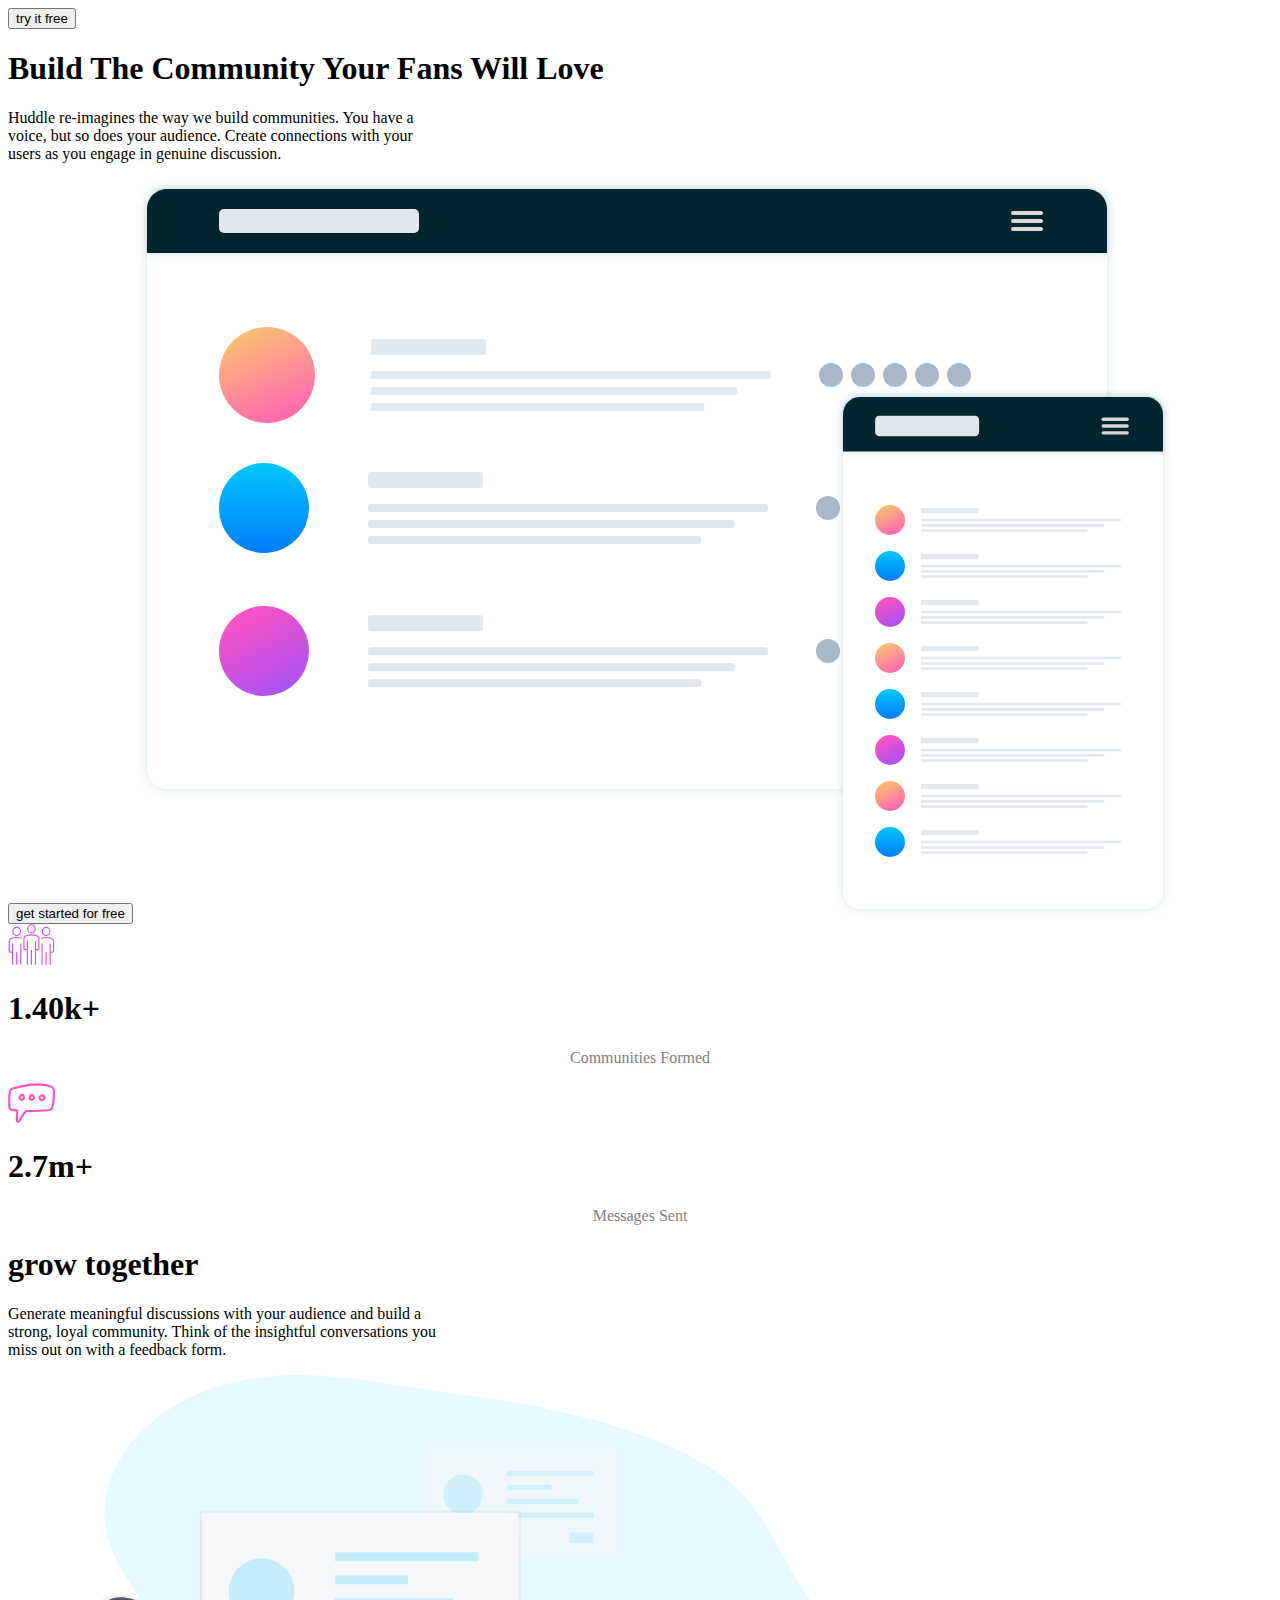
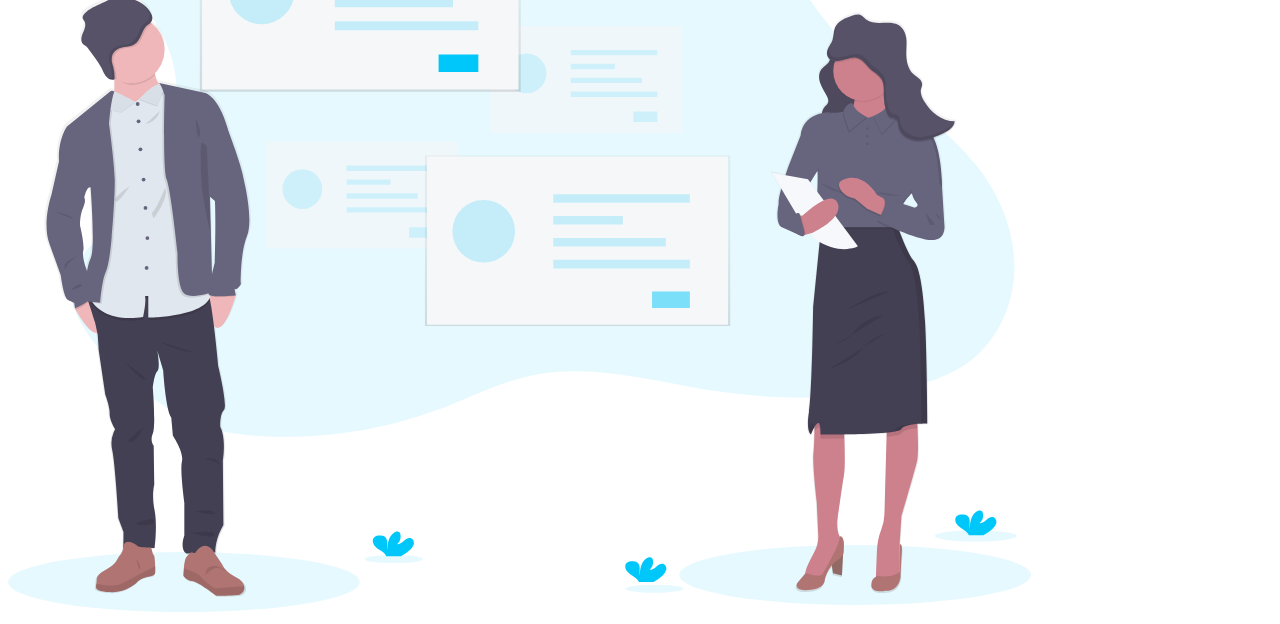
==== index.html @ f322a909 "change" ====
<!DOCTYPE html>
<html lang="en">
<head>
    <meta charset="UTF-8">
    <meta name="viewport" content="width=device-width, initial-scale=1.0">
    <link rel="stylesheet" href="./style1.css">
    <title>Document</title>
 
</head>
<body>
  <!-- -----------------header---------------->
   
    <div class="header">
        <div class="logo">   </div> 
        <button   class="button" > try it free</button>  
    </div>
<!---------------------section big ---------------------------->
<div id="divbig">
 <!---------------------section big (sections)---------------------------->
 <!---------------------section 1 ---------------------------->

 <div class="section1"> <h1>Build The Community Your Fans Will Love</h1>
    <p>  Huddle re-imagines the way we build communities. You have a<br> voice, but so does your
         audience. Create connections with your <br> users as you engage in genuine discussion.</p>
        
        <button class="button-p"> get started for free</button>
        <img src="images/photo2.svg" class="image1"> 
        </div>

<!------------------------section-2--------------------------------->
<div class="section2">
    <div class="section2-a"> <img src="images/icon-communities.svg"><br>
         
        <h1> 1.40k+</h1>
        <p style="color: gray; text-align: center;"> Communities Formed</p>
    </div>
    

    <div class="section2-b"> <img src="images/icon-messagesssssssss.svg">
        <br> 
        <h1> 2.7m+</h1>
        <p style="color: gray; text-align: center;"> Messages Sent</p>
    </div>
    

</div>

<!------------------------section-3--------------------------------->
<div id="section3"> </div>
 
<!------------------------section-4--------------------------------->
<div class="section4"> 
     <div class="sec4-text"> 
    <h1> grow together</h1>
    <p> Generate meaningful discussions with your audience and build a  <br>
    strong, loyal community. Think of the insightful conversations you <br>
    miss out on with a feedback form.   </p></div>
    <img src="images/illustration-grow-together.svg"   class="sec4-img"> 




 </div>
 
<!------------------------section-5---------------------------------->













</div></body>
</html>
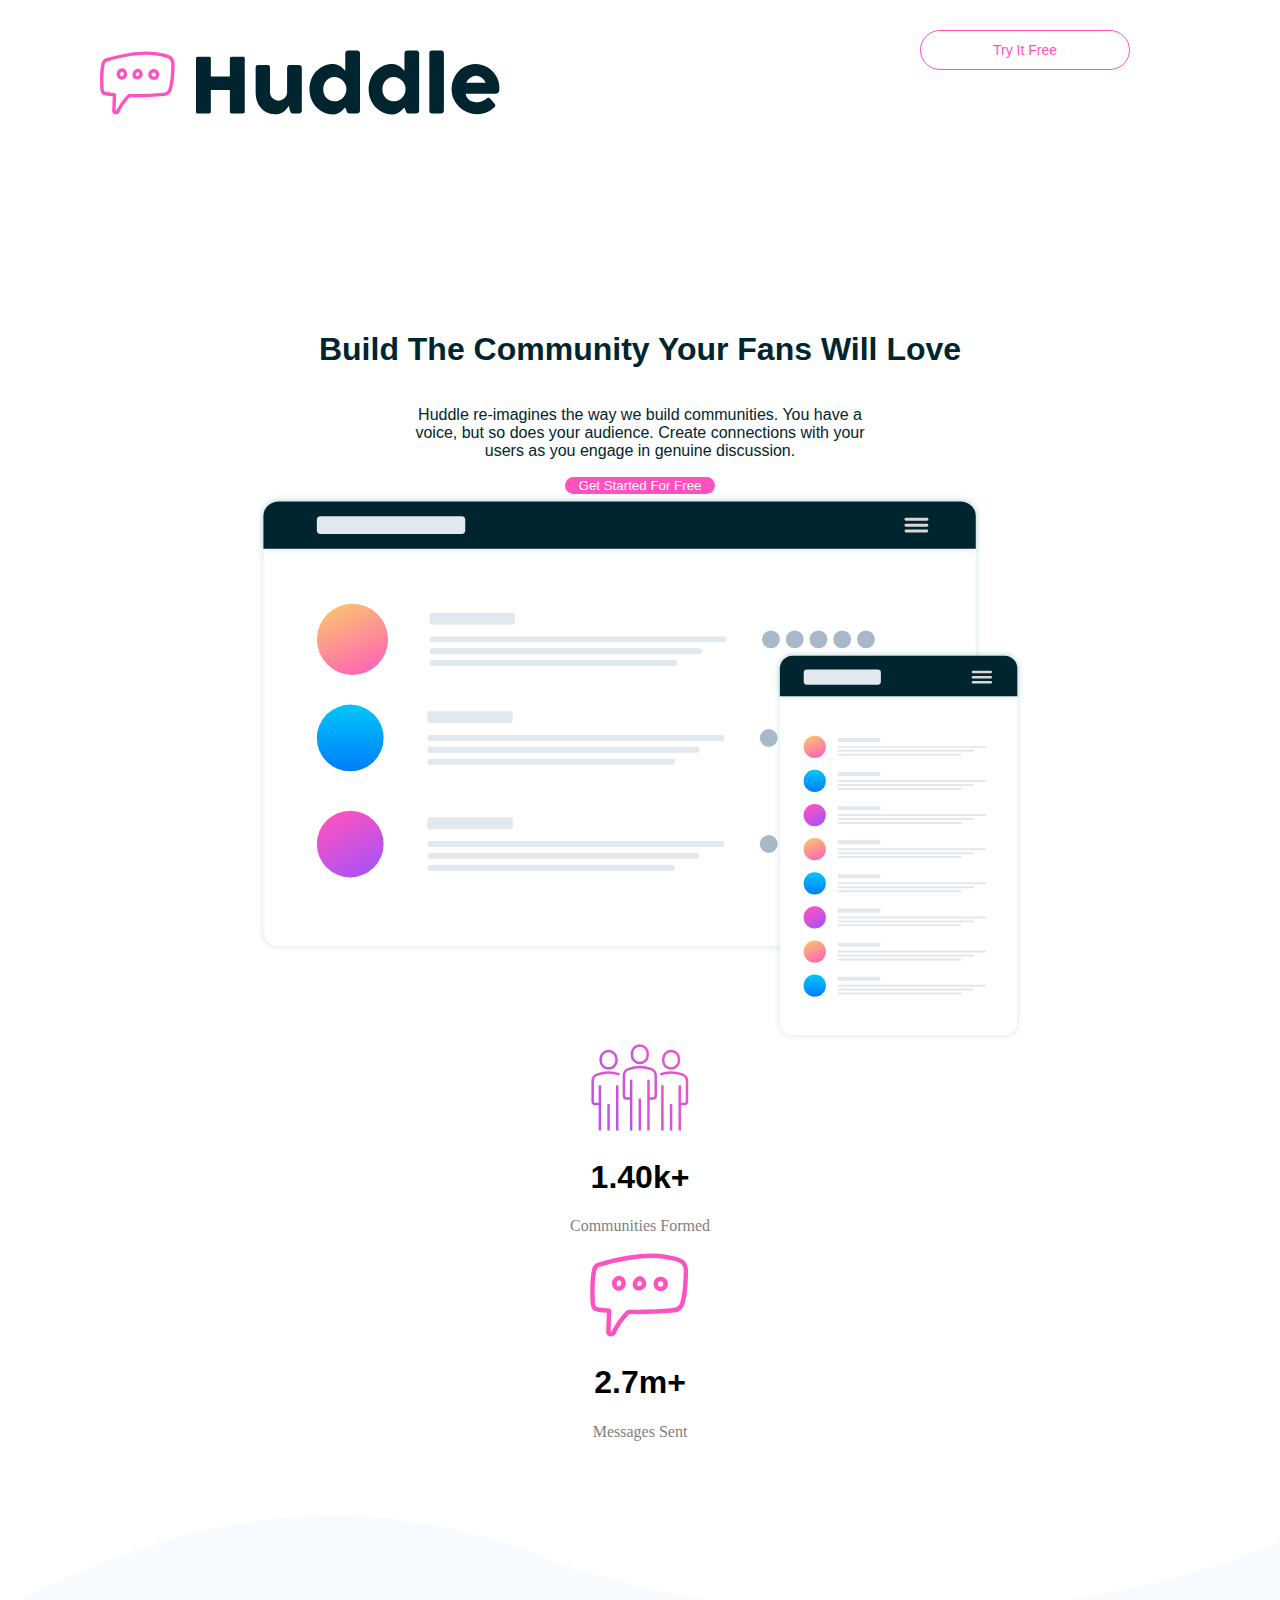
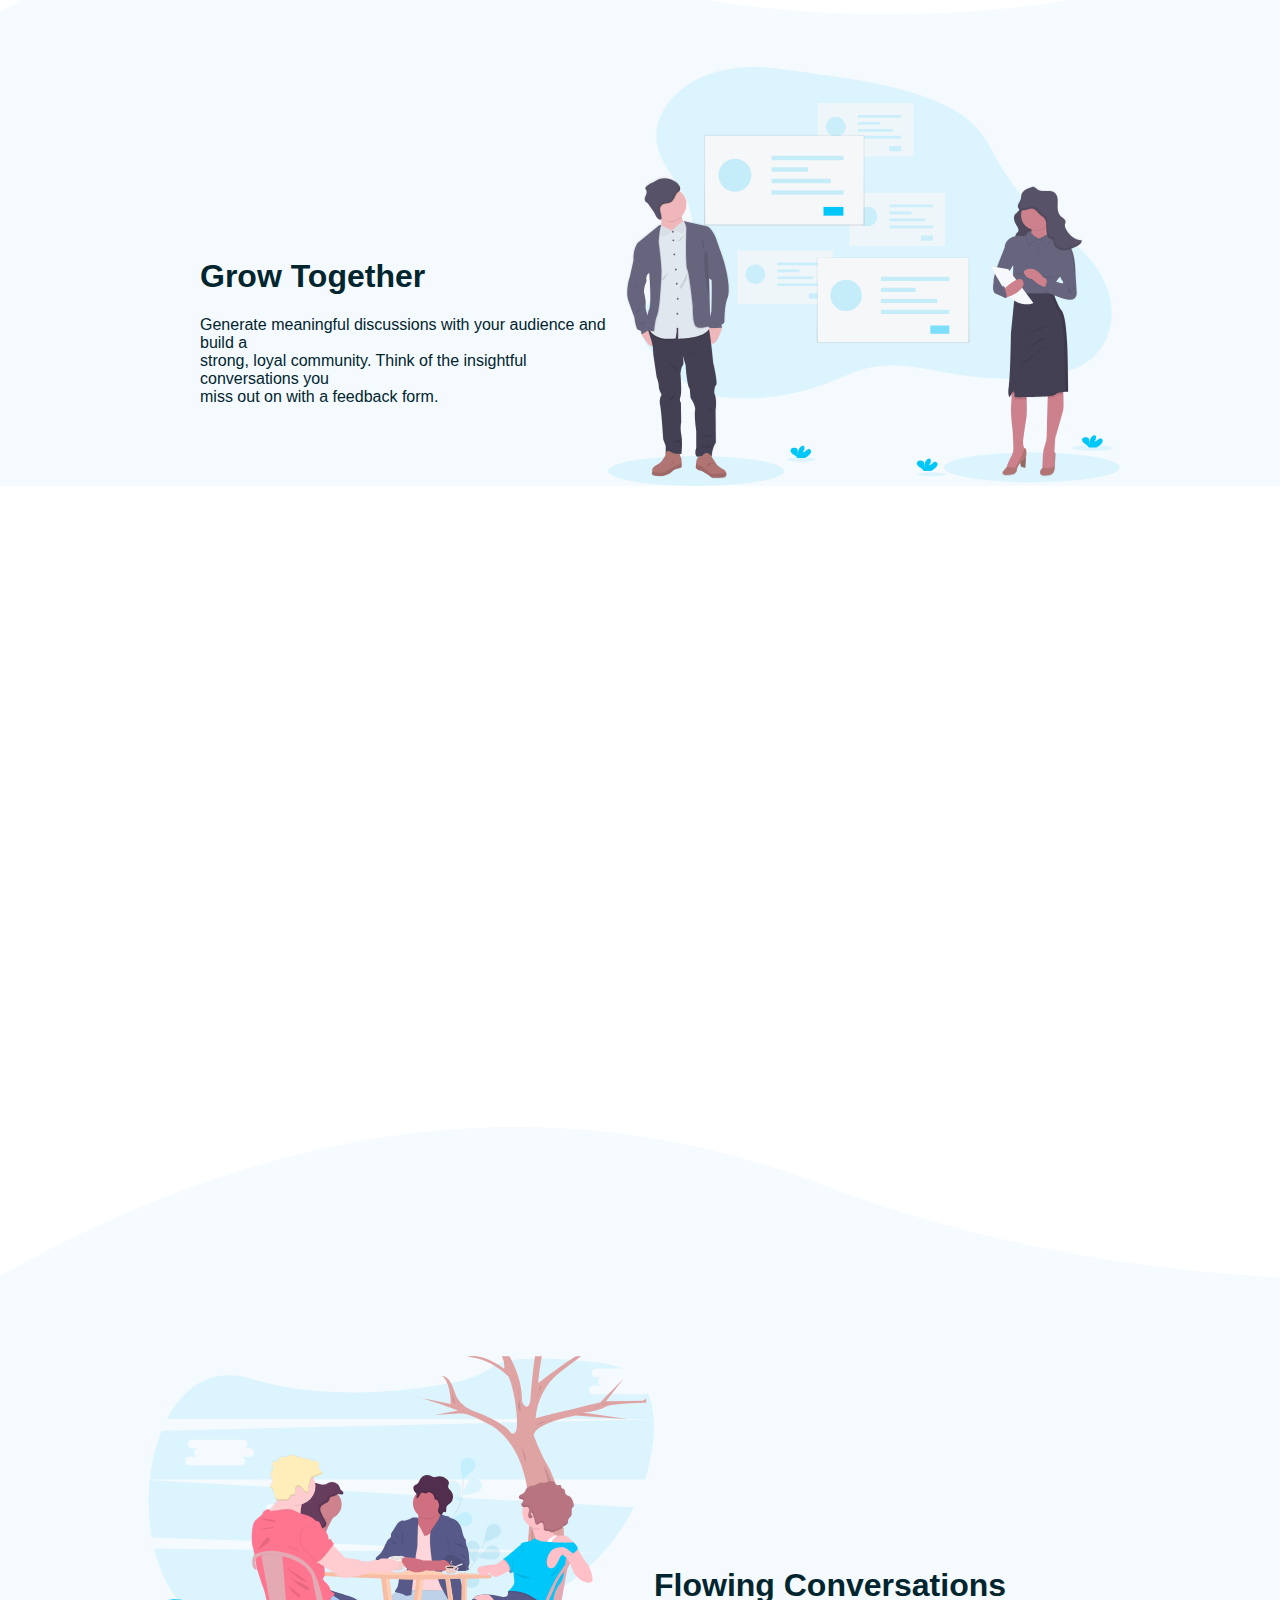
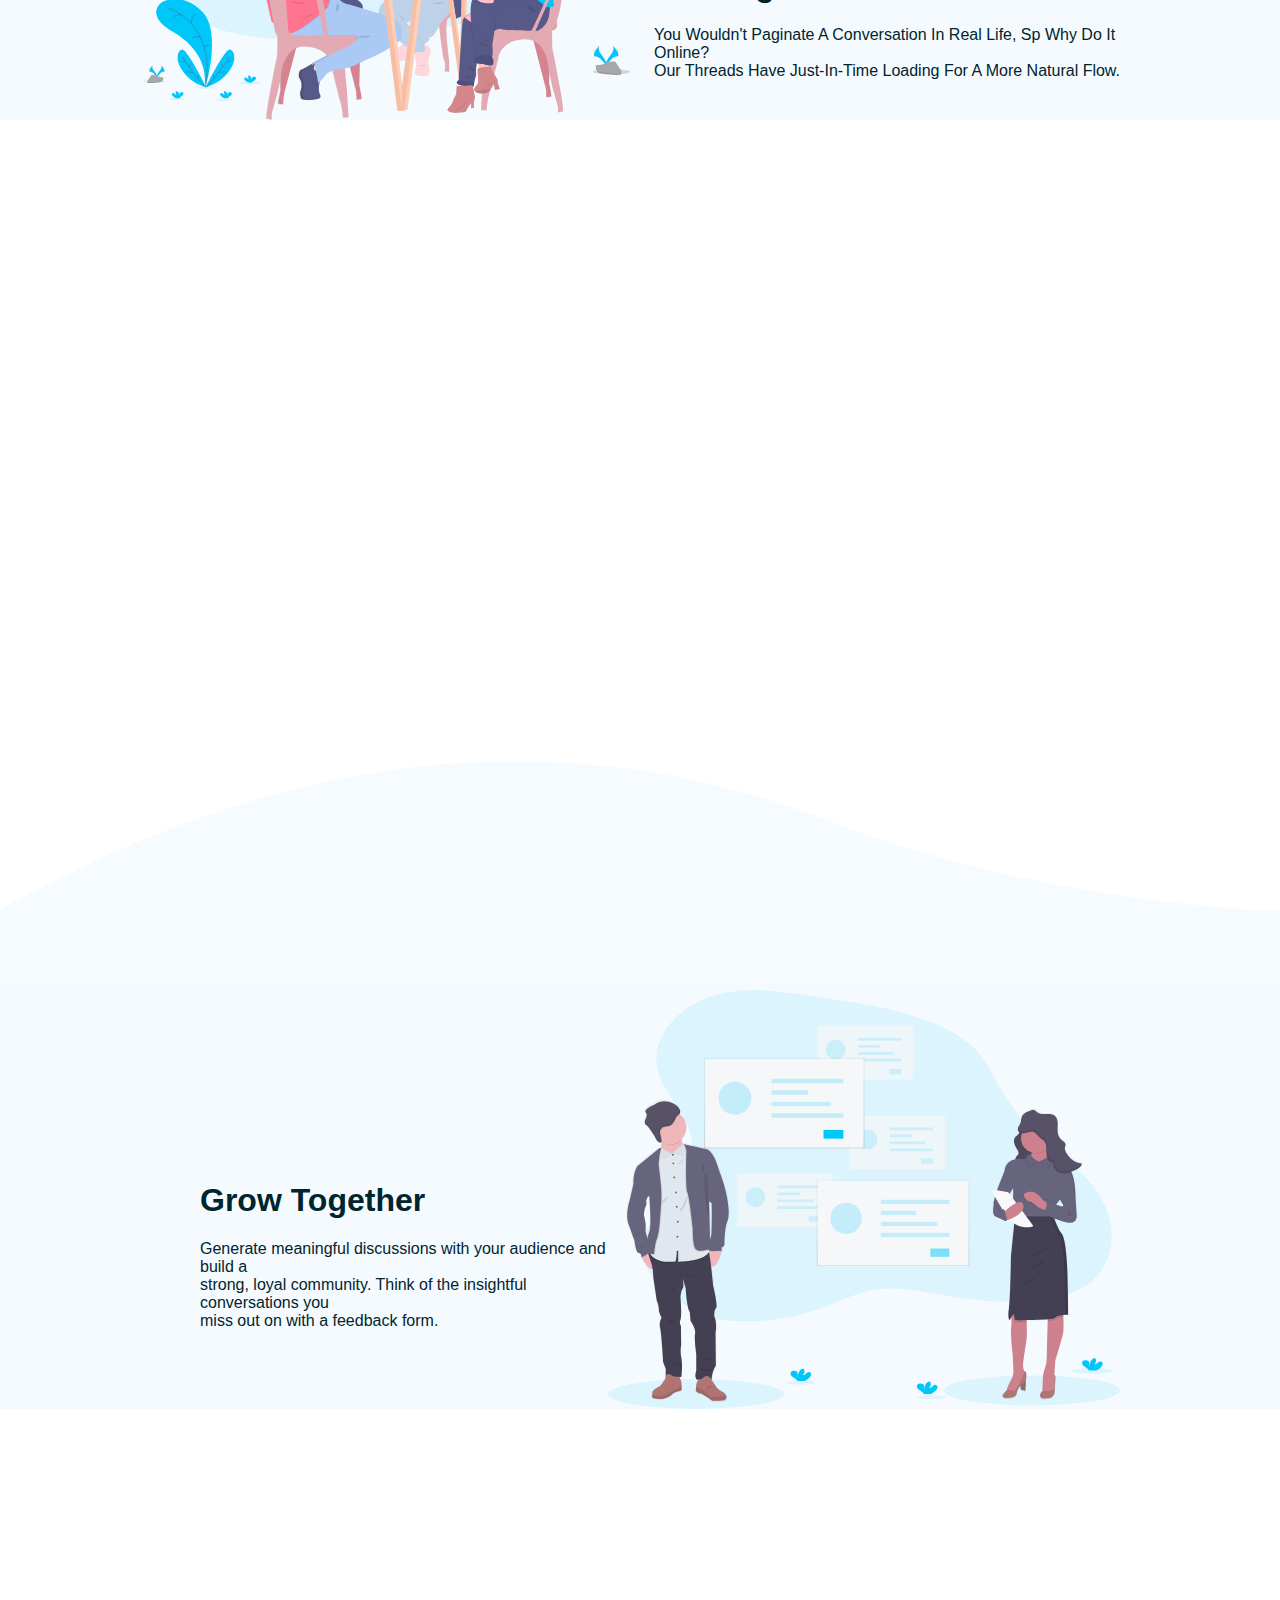
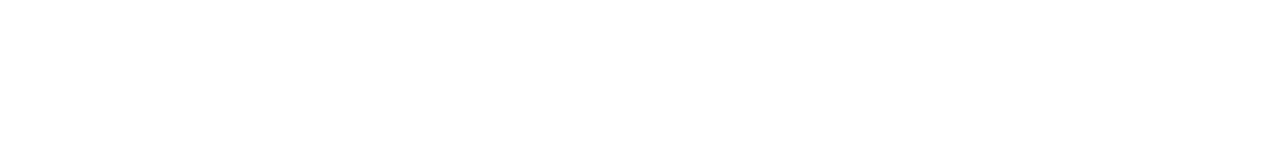
==== commit 7400fdc1: "new file" ====
--- a/index.html
+++ b/index.html
@@ -61,16 +61,52 @@
 
 
  </div>
+ <div id="section-button">  </div>
  
 <!------------------------section-5---------------------------------->
+
+<div id="section5">  </div>
+
+
+<!------------------------section-6-------------------------------->
+<div class="section6">
+    <img src="images/imgpeople.svg"  class="sec6-img"> 
+
+        <div class="sec6-text">
+            <h1>flowing conversations</h1>
+            <p> You wouldn't paginate a conversation in real life, sp why
+                 do it online? <br>
+            Our threads have just-in-time loading for a more natural flow.
+        
+            </p>
+
+        </div>
+ 
+
+</div>
+<div id="section-button">  </div>
+<!------------------------section-5---------------------------------->
+
+<div id="section5">  </div>
+
+<!-------------------section-7--------------------------------------->
+
+
+<div class="section7"> 
+    <div class="sec7-text"> 
+   <h1> grow together</h1>
+   <p> Generate meaningful discussions with your audience and build a  <br>
+   strong, loyal community. Think of the insightful conversations you <br>
+   miss out on with a feedback form.   </p></div>
+   <img src="images/illustration-grow-together.svg"   class="sec7-img"> 
 
 
 
 
+</div>
 
 
-
-
+<div id="section-button">  </div>
 
 
 
--- a/style1.css
+++ b/style1.css
@@ -0,0 +1,358 @@
+body {
+    margin: 0;
+    box-sizing: border-box;
+}
+
+.header {
+    width: 100%;
+    height: 200px;
+    display: flex;
+    justify-content: space-between;
+}
+
+.logo {
+    background-image: url(logo.gpg.svg);
+    background-size: contain;
+    background-repeat: no-repeat;
+    width: 400px;
+    height: 200px;
+    margin-top: 50px;
+    margin-left: 100px;
+}
+
+h1 {
+    font-weight: 800;
+    font-style: normal;
+    font-family: Arial, Helvetica, sans-serif;
+}
+
+.button {
+    width: 210px;
+     border-radius: 40px;
+    border: 1px solid;
+    color: hsl(322, 100%, 66%);
+    height:40px;
+     background-color: white;
+    border-color: hsl(322, 100%, 66%);
+    text-align: center;
+    text-transform: capitalize;
+    font-size: 14px;
+    margin-top: 30px;
+    margin-right: 150px;
+}
+
+/*******************************************/
+#divbig {
+    display: flex;
+    flex-direction: column;
+}
+
+/******************************************/
+.section1 {
+    background-color: white;
+    text-align: center;
+    margin-top: 110px;
+    align-items: center;
+    display: flex;
+    flex-direction: column;
+    justify-content: center;
+}
+
+.section1 h1 {
+    text-transform: capitalize;
+    text-align: center;
+    align-items: center;
+    color: hsl(192, 100%, 9%);
+    font-family: Arial, Helvetica, sans-serif;
+}
+
+.section1 p {
+    text-align: center;
+    align-items: center;
+    font-family: Verdana, Geneva, Tahoma, sans-serif;
+    padding: 1px;
+    color: hsl(192, 100%, 9%);
+    margin-top: 15px;  
+}
+
+.button-p {
+    background-color: hsl(322, 100%, 66%);
+    text-align: center;
+    text-transform: capitalize;
+    color: white;
+    width: 150px;
+    border-radius: 80px;
+    border: none;
+}
+
+.button-p:active,
+.button-p:focus {
+    transform: scale(1.2); 
+}
+
+.image1 {
+    width: 60%;
+}
+
+/*******************************************************/
+
+.section2 {
+    flex-direction: column;
+    text-align: center;
+    align-items: center;
+    background-color: white;
+}
+
+.section2 p br {
+    display: inline;
+    text-align: center;
+    color: gray;
+    margin-left: 400px;
+}
+
+.section2 img {
+    width: 100px;
+    padding: 2px;
+} 
+
+/*************************************************************/
+
+#section3 {
+    background-image: url(images/bg-section-top-desktop-1.svg);
+    background-repeat: no-repeat;
+    background-size: cover;
+    height: 200px;
+    width: 100%;
+}
+/*****************************************************************/
+.section4 {
+    display: flex;
+    background-color: hsl(207, 100%, 98%);
+    justify-content: space-between;
+    padding: 0 20px;  
+    margin: auto;
+    color: hsl(192, 100%, 9%);
+    font-family: Arial, Helvetica, sans-serif;
+    width: 100%;
+}
+
+.sec4-text {
+    margin-top: 180px;
+    flex: 1;
+    
+    padding-left: 180px;  
+}
+
+.sec4-text h1 {
+    text-transform: capitalize;
+    color: hsl(192, 100%, 9%);
+   
+}
+
+.sec4-img {
+    max-width: 40%;
+    margin-top: 10px;
+    height: auto;  
+    flex: 1;
+    padding-right: 180px;  
+}
+/************************************************************/
+.section6{   display: flex;
+    background-color: hsl(207, 100%, 98%);
+ 
+    justify-content: space-between;
+ 
+     color: hsl(192, 100%, 9%);
+    font-family: Arial, Helvetica, sans-serif;
+    width: 100%;
+    padding: 0 2px; 
+    margin:   0 0;
+  
+}
+
+.sec6-img{
+
+    max-width: 40%;
+    margin-top: 10px;
+    height: auto;  
+    flex: 1;
+    padding-left: 140px;  
+
+}
+.sec6-text h1{ text-transform: capitalize;
+    color: hsl(192, 100%, 9%);
+
+
+}
+.sec6-text{
+    text-transform: capitalize;
+    color: hsl(192, 100%, 9%);
+    margin-top:200px ;
+    margin-right: 140px;
+ 
+}
+
+/*********************************************************/
+#section5{   
+    
+   
+     display: flex;
+     background-image: url(images/bg-section-top-desktop-1.svg);
+     background-repeat: no-repeat;
+    background-size: cover;
+    height: 310px;
+    width: 100%;
+     
+    margin-top: 200px;
+  }
+/*************************************************************/
+
+.section7 {
+    display: flex;
+    background-color: hsl(207, 100%, 98%);
+    justify-content: space-between;
+    padding: 0 20px;  
+    margin: auto;
+    color: hsl(192, 100%, 9%);
+    font-family: Arial, Helvetica, sans-serif;
+    width: 100%;
+ }
+
+.sec7-text {
+    margin-top: 180px;
+    flex: 1;
+    
+    padding-left: 180px;  
+}
+
+.sec7-text h1 {
+    text-transform: capitalize;
+    color: hsl(192, 100%, 9%);
+   
+}
+
+.sec7-img {
+    max-width: 40%;
+    margin-top: 10px;
+    height: auto;  
+    flex: 1;
+    padding-right: 180px;  
+}
+
+
+#section-button{ 
+    background-image: url(images/bottom-mobile-1.svg);
+     background-repeat: no-repeat;
+    background-size: cover;
+     
+    height: 350px;
+    width: 100%;
+    }
+
+
+
+
+
+/* Responsive Styles */
+@media (max-width: 450px) and (min-width: 375px) {
+    .header {
+        flex-direction: column;
+        align-items: center;
+    }
+
+    .logo {
+        width: 80%;
+        height: auto;  
+        margin-left: 0;
+        margin-top: 20px;
+    }
+
+    .button {
+        width: 80%; 
+        margin-right: 0;
+        margin-top: 20px;
+    }
+
+    .section1 {
+        margin-top: 50px; 
+    }
+
+    .section1 h1,
+    .section1 p {
+        font-size: 1.2rem; 
+        padding: 0 10px;  
+    }
+    /**************************************************/
+
+    .section2 p br {
+        margin-left: 0; 
+    }
+
+    .section2 img {
+        width: 50px; 
+    }
+
+    /********************************************/
+    .section4 {
+        flex-direction: column; /* تنظيم العناصر عموديًا */
+        align-items: center; /* محاذاة العناصر في المنتصف */
+        padding: 20px; /* إضافة padding للتباعد */
+    }
+
+    .sec4-tex  {
+        margin-top: 20px; /* تقليل المسافة العلوية */
+        padding-left: 0; /* إزالة padding الجانبي */
+        margin-right: 0; /* إزالة المسافة اليمنى */
+        text-align: center; /* محاذاة النص في المنتصف */
+    }
+
+    .sec4-img {
+        max-width: 80%; /* تقليل العرض لتناسب الشاشة */
+        padding: 0; /* إزالة padding الجانبي */
+        margin: 0 auto; /* توسيط الصورة */
+    }
+    /***************************************************/
+    #section5,.section3{
+        height: 200px; /* تقليل الارتفاع */
+        margin-top: 100px; /* تقليل المسافة العلوية */
+        display: flex;
+        justify-content: center; /* توسيط المحتوى */
+        align-items: center; /* توسيط المحتوى عموديًا */
+    }
+
+    .section6 {
+        flex-direction: column; /* تنظيم العناصر عموديًا */
+        padding: 0 10px; /* تقليل padding */
+        margin: 0; /* إزالة أي هوامش */
+    }
+
+    .sec6-img {
+        max-width: 80%; /* تقليل عرض الصورة */
+        padding-left: 0; /* إزالة padding الجانبي */
+        margin: 0 auto; /* توسيط الصورة */
+    }
+
+    .sec6-text {
+        text-align: center; /* توسيط النص */
+        margin-top: 10px; /* تقليل المسافة العلوية */
+        margin-right: 0; /* إزالة المسافة اليمنى */
+        font-size: 16px; /* تقليل حجم الخط */
+    }
+
+    .sec6-text h1 {
+        font-size: 20px; /* تقليل حجم العنوان */
+        margin: 0; /* إزالة الهوامش */
+    }
+
+    #section-button{ 
+        background-image: url(images/bottom-mobile-1.svg);
+         background-repeat: no-repeat;
+        background-size: cover;
+         
+        height: 120px;
+        width: 70%;
+        }
+
+        
+
+}
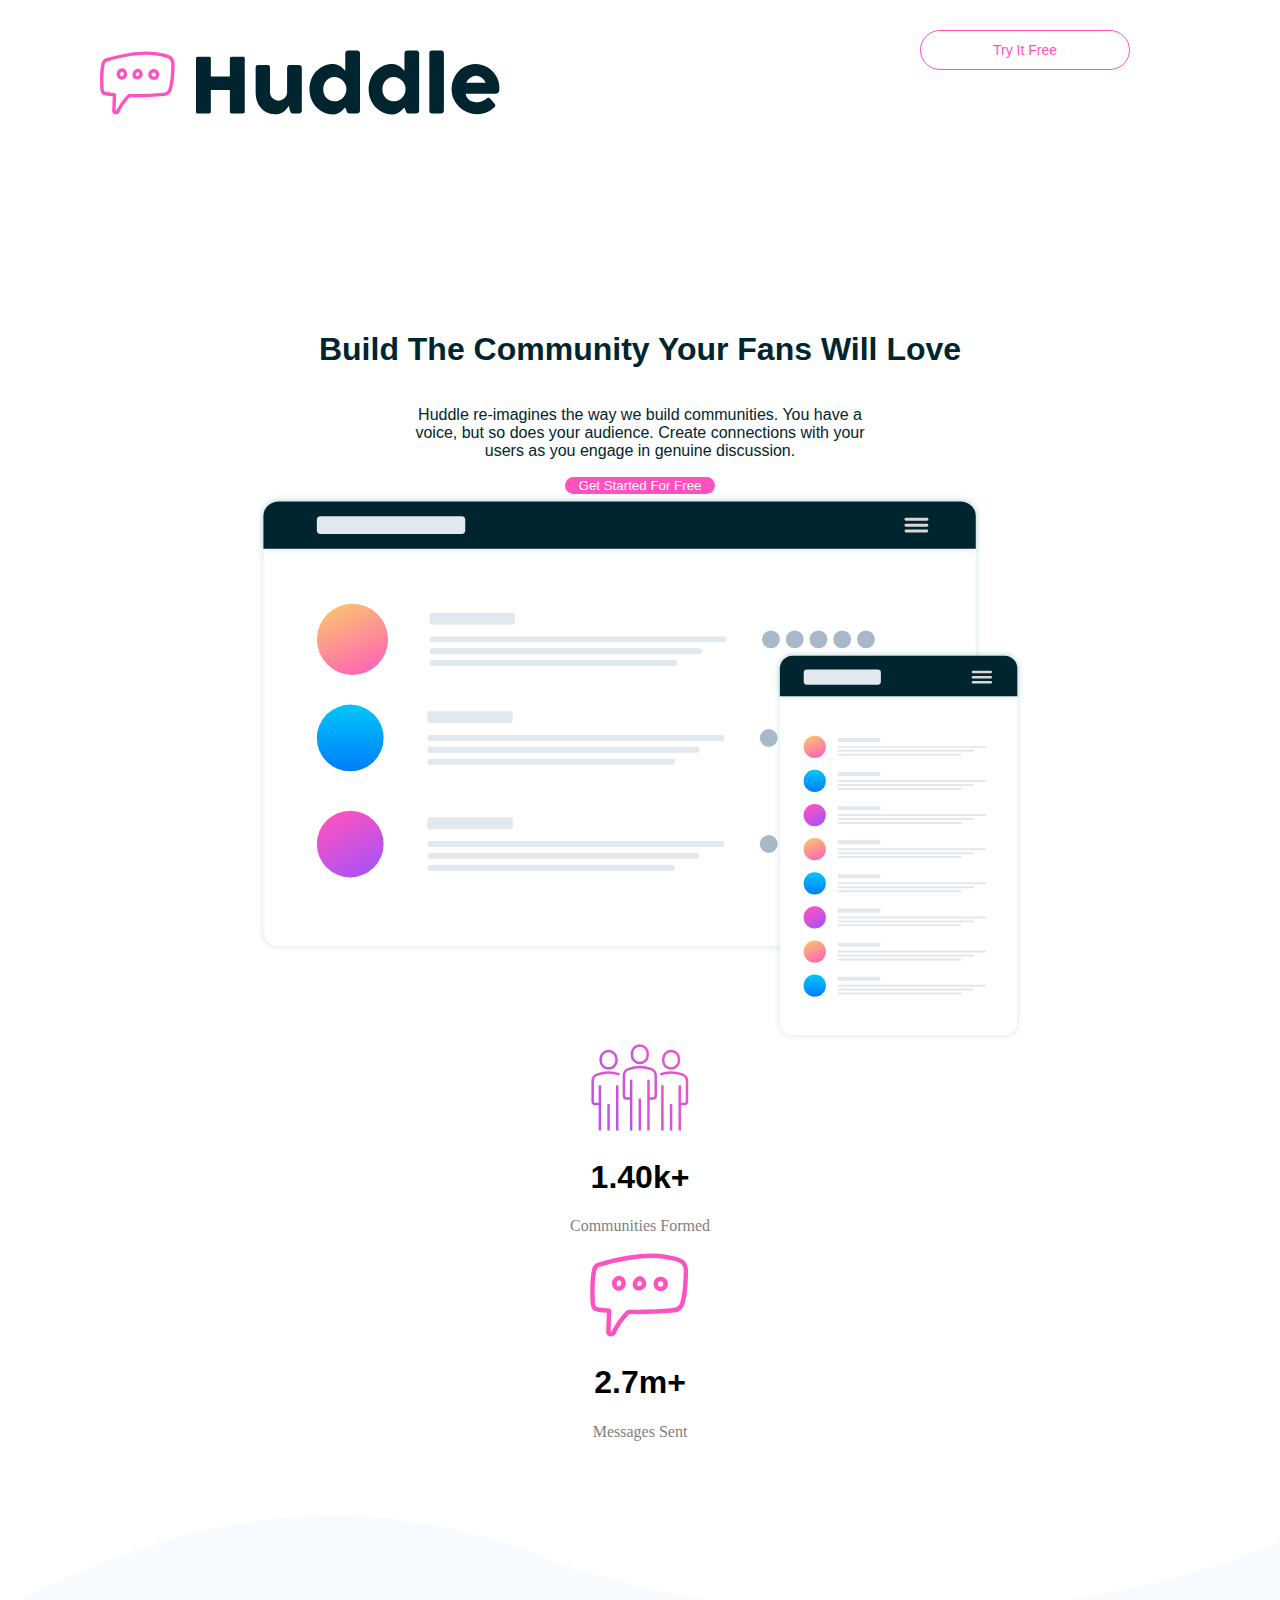
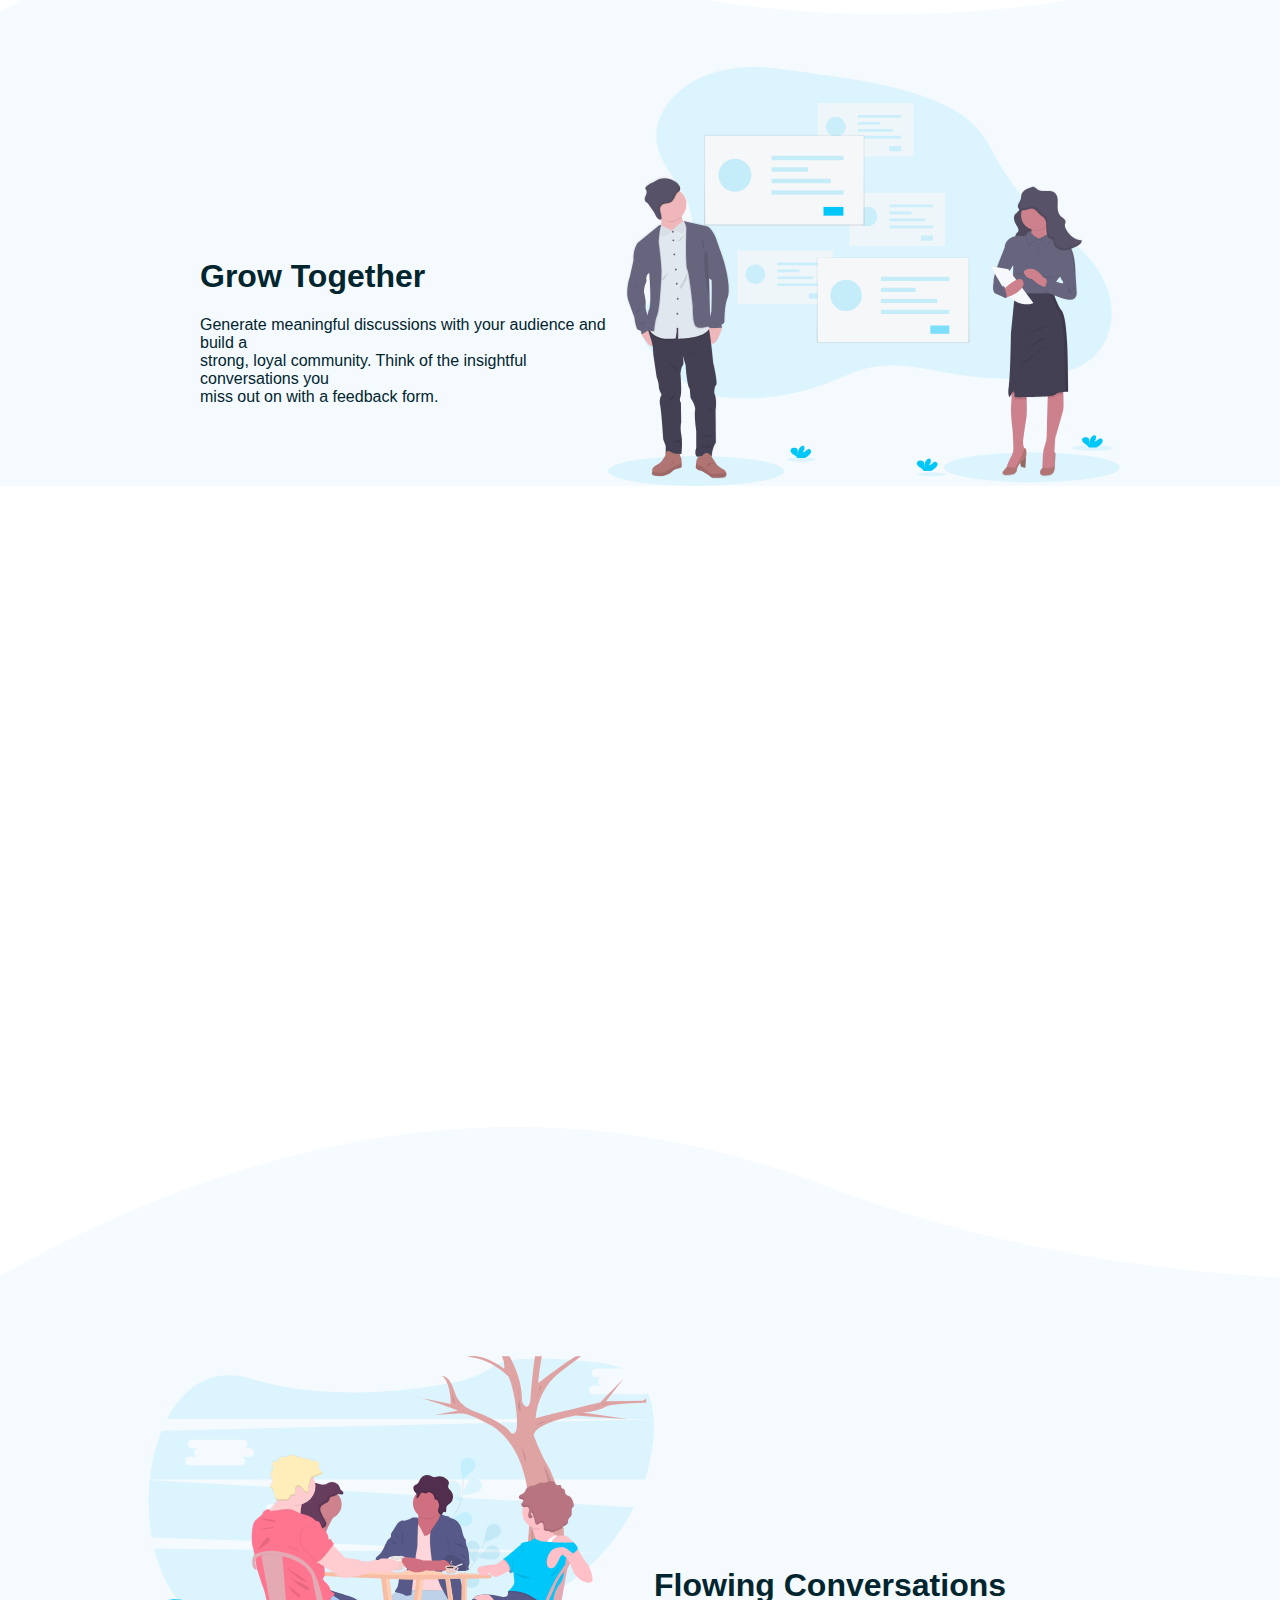
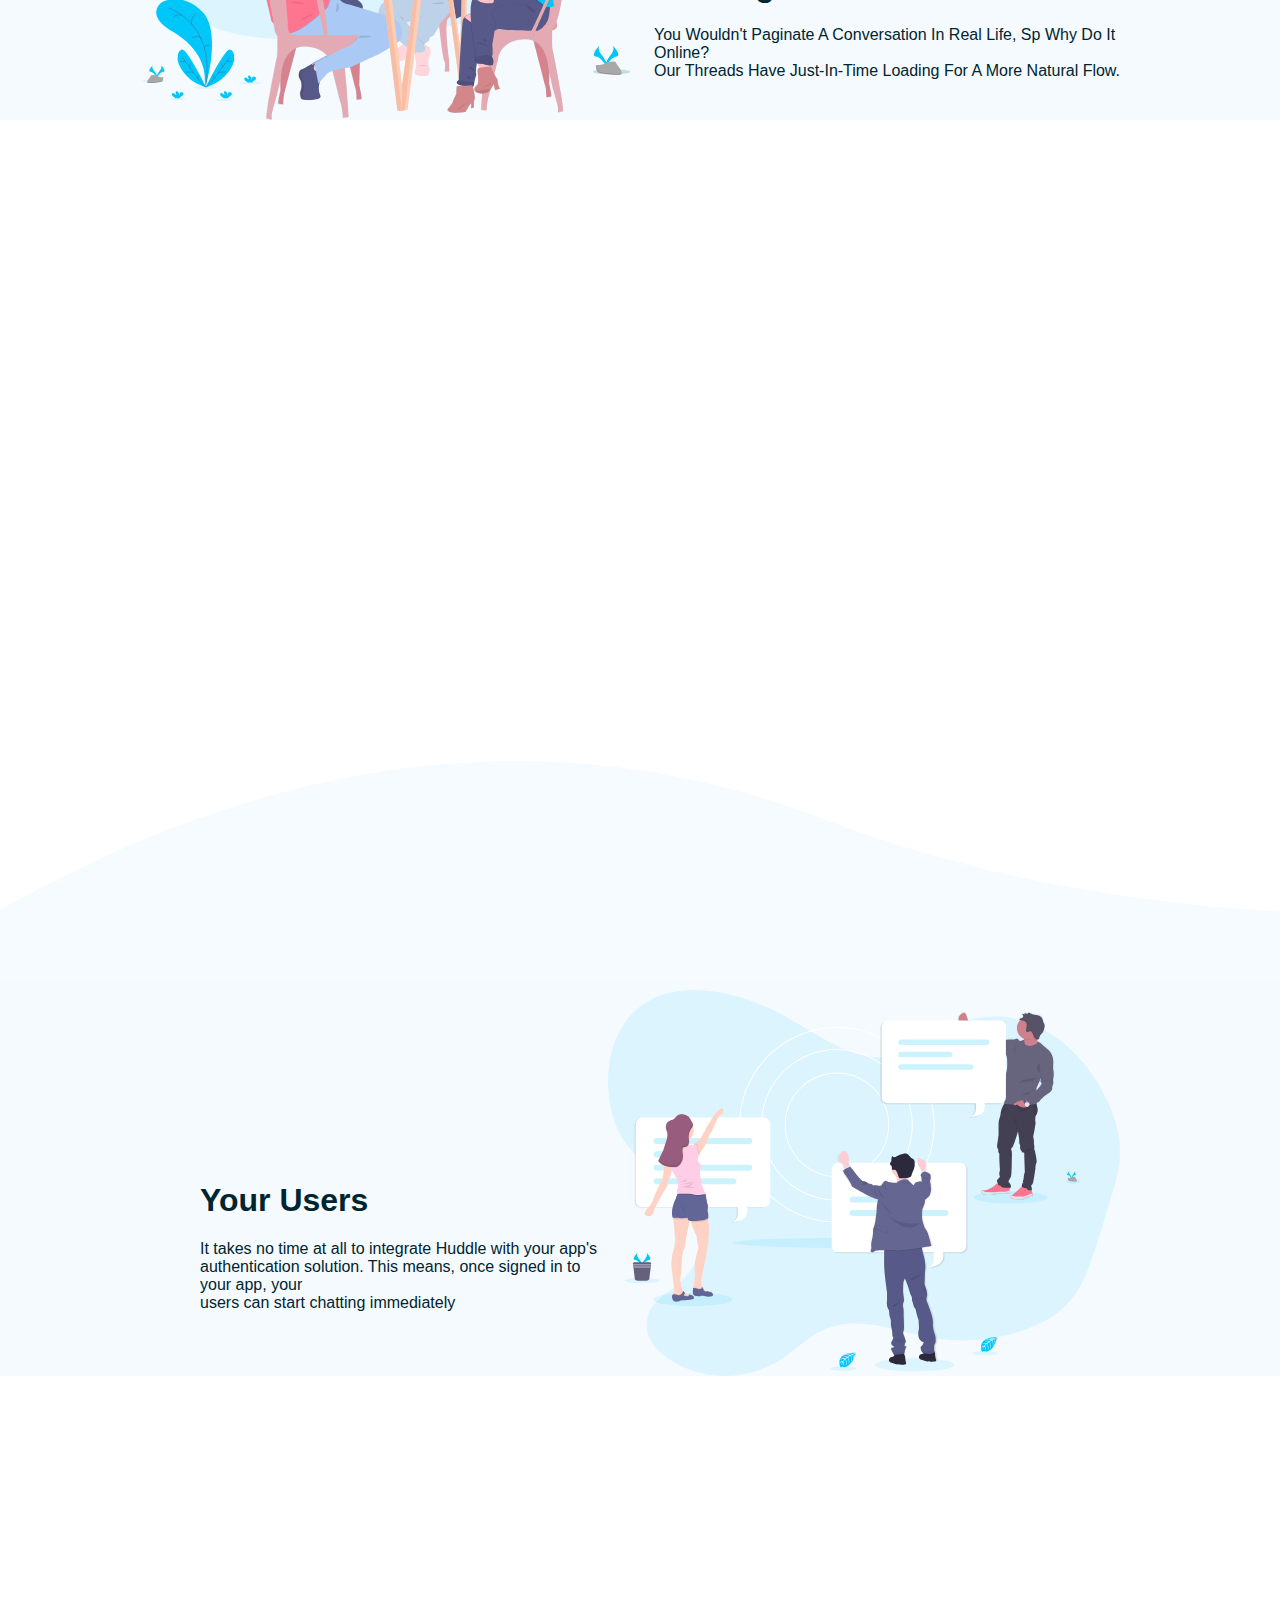
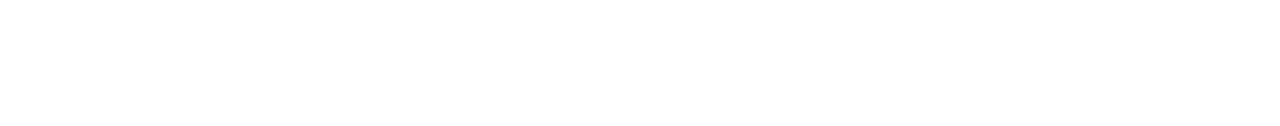
==== commit 7f4514fa: "g" ====
--- a/index.html
+++ b/index.html
@@ -94,11 +94,13 @@
 
 <div class="section7"> 
     <div class="sec7-text"> 
-   <h1> grow together</h1>
-   <p> Generate meaningful discussions with your audience and build a  <br>
-   strong, loyal community. Think of the insightful conversations you <br>
-   miss out on with a feedback form.   </p></div>
-   <img src="images/illustration-grow-together.svg"   class="sec7-img"> 
+   <h1>  your users</h1>
+   <p> It takes no time at all to integrate Huddle with
+    your app's <br>authentication solution. This means, once signed in to 
+    your app, your <br>users can start chatting immediately
+
+</p></div>
+<img src="images/imgother.svg"   class="sec7-img"> 
 
 
 
--- a/style1.css
+++ b/style1.css
@@ -261,9 +261,10 @@
     }
 
     .logo {
-        width: 80%;
-        height: auto;  
-        margin-left: 0;
+        width: 20%;
+        height: 150px;  
+        background-size: 20%;
+        margin-left: 14px;
         margin-top: 20px;
     }
 
@@ -303,7 +304,8 @@
         margin-top: 20px; /* تقليل المسافة العلوية */
         padding-left: 0; /* إزالة padding الجانبي */
         margin-right: 0; /* إزالة المسافة اليمنى */
-        text-align: center; /* محاذاة النص في المنتصف */
+         /* محاذاة النص في المنتصف */
+        margin-left: 150px;
     }
 
     .sec4-img {
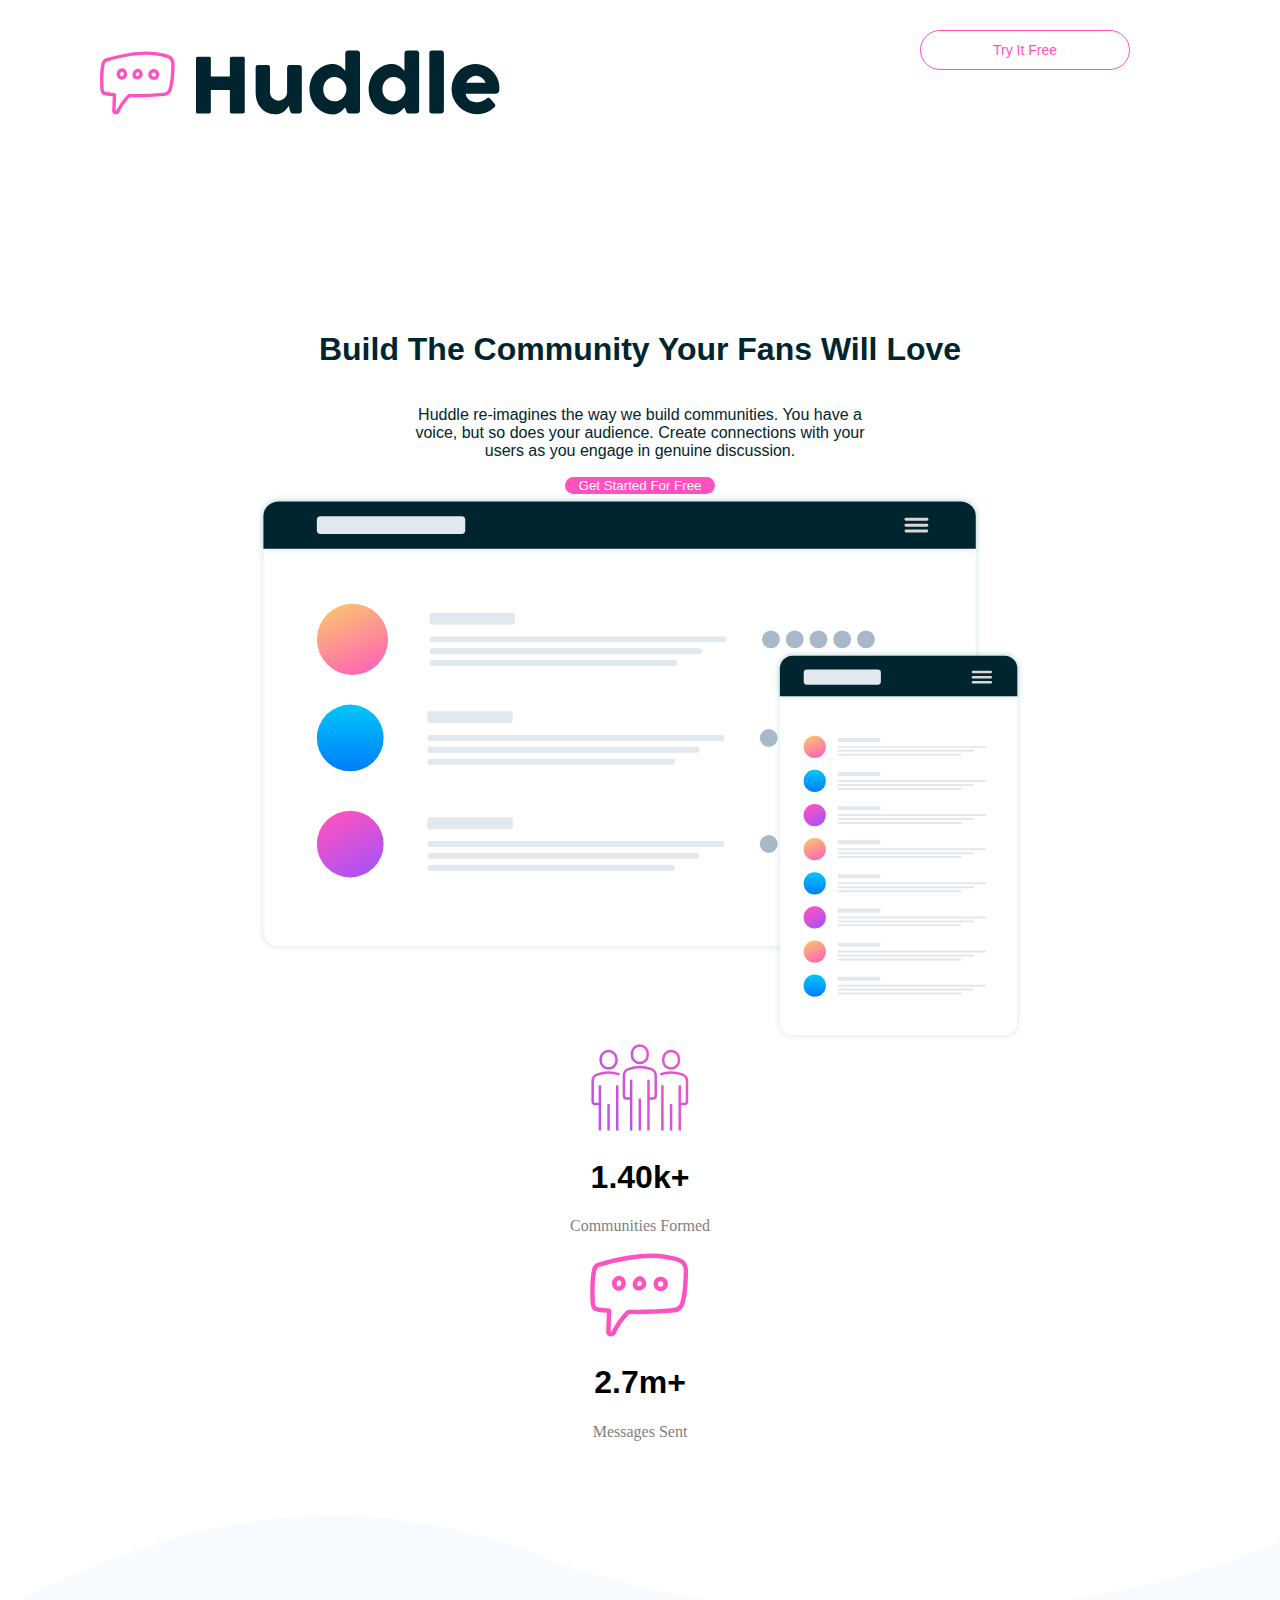
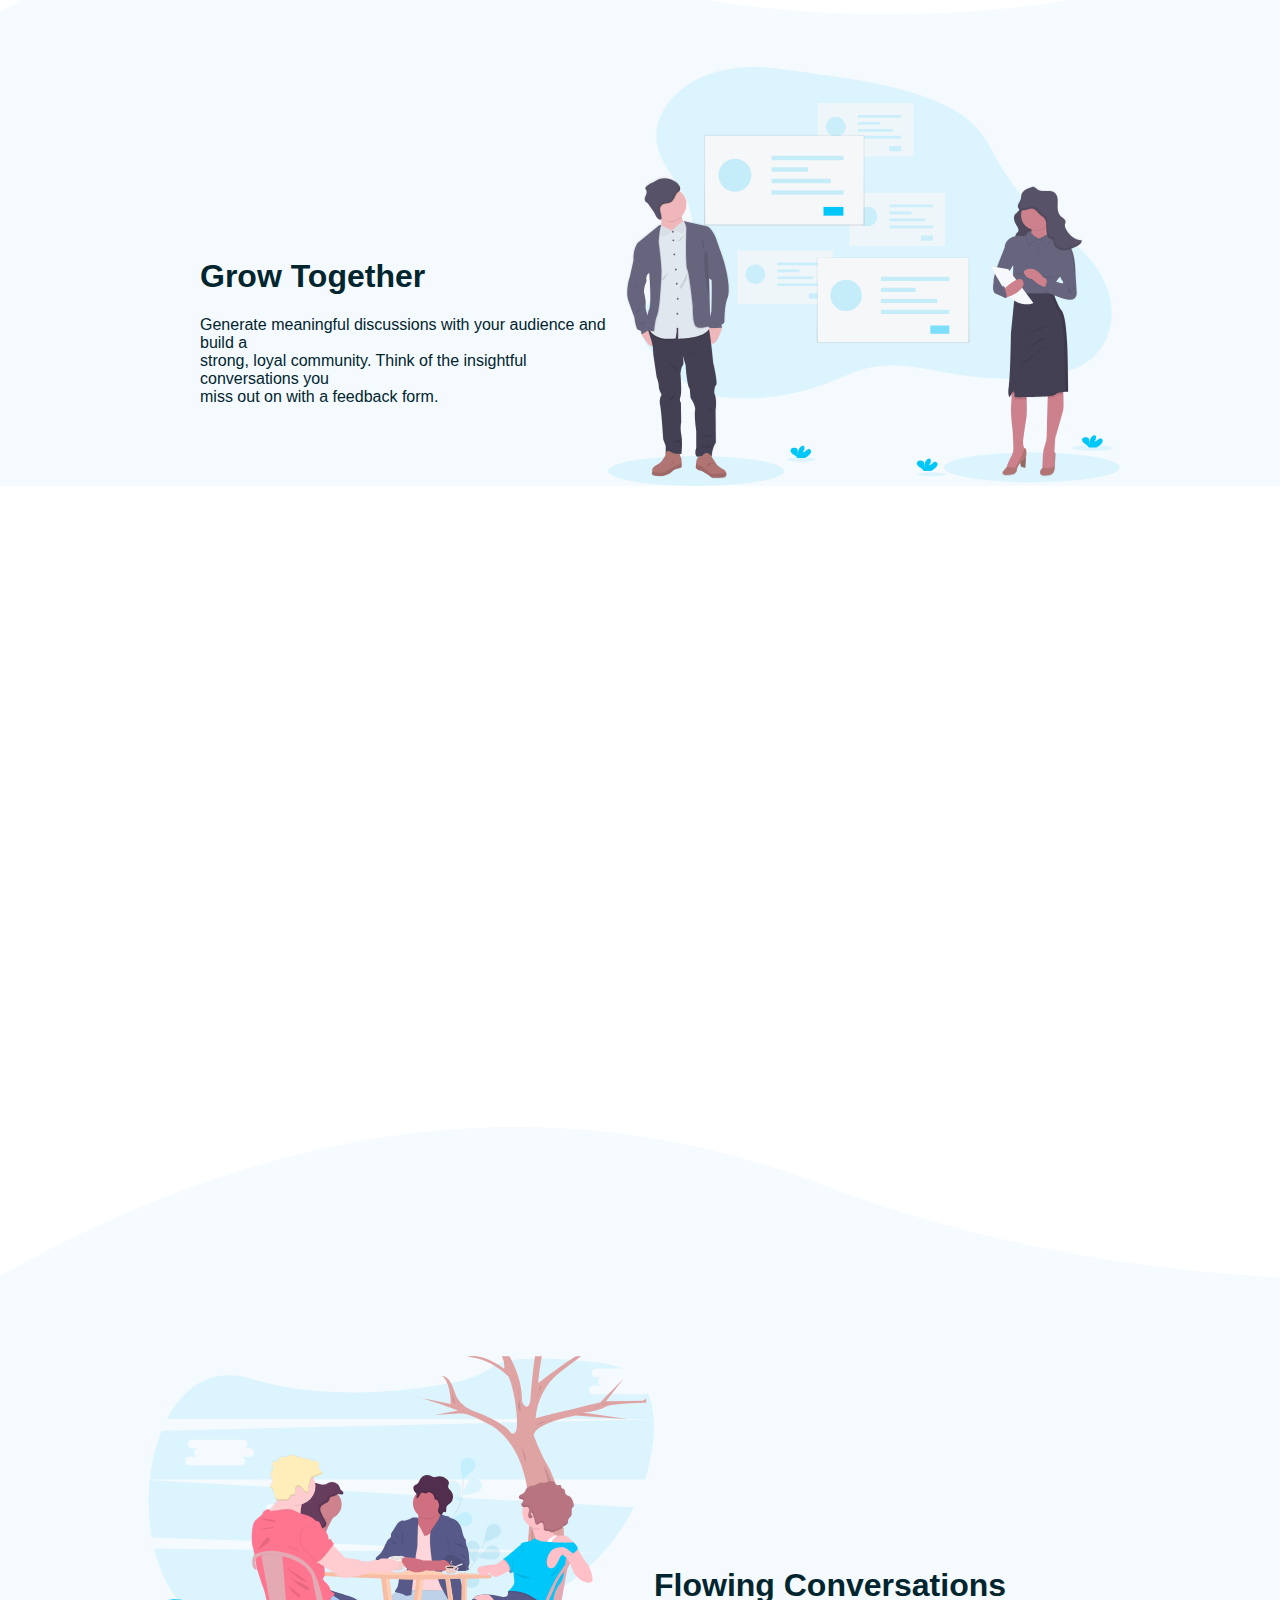
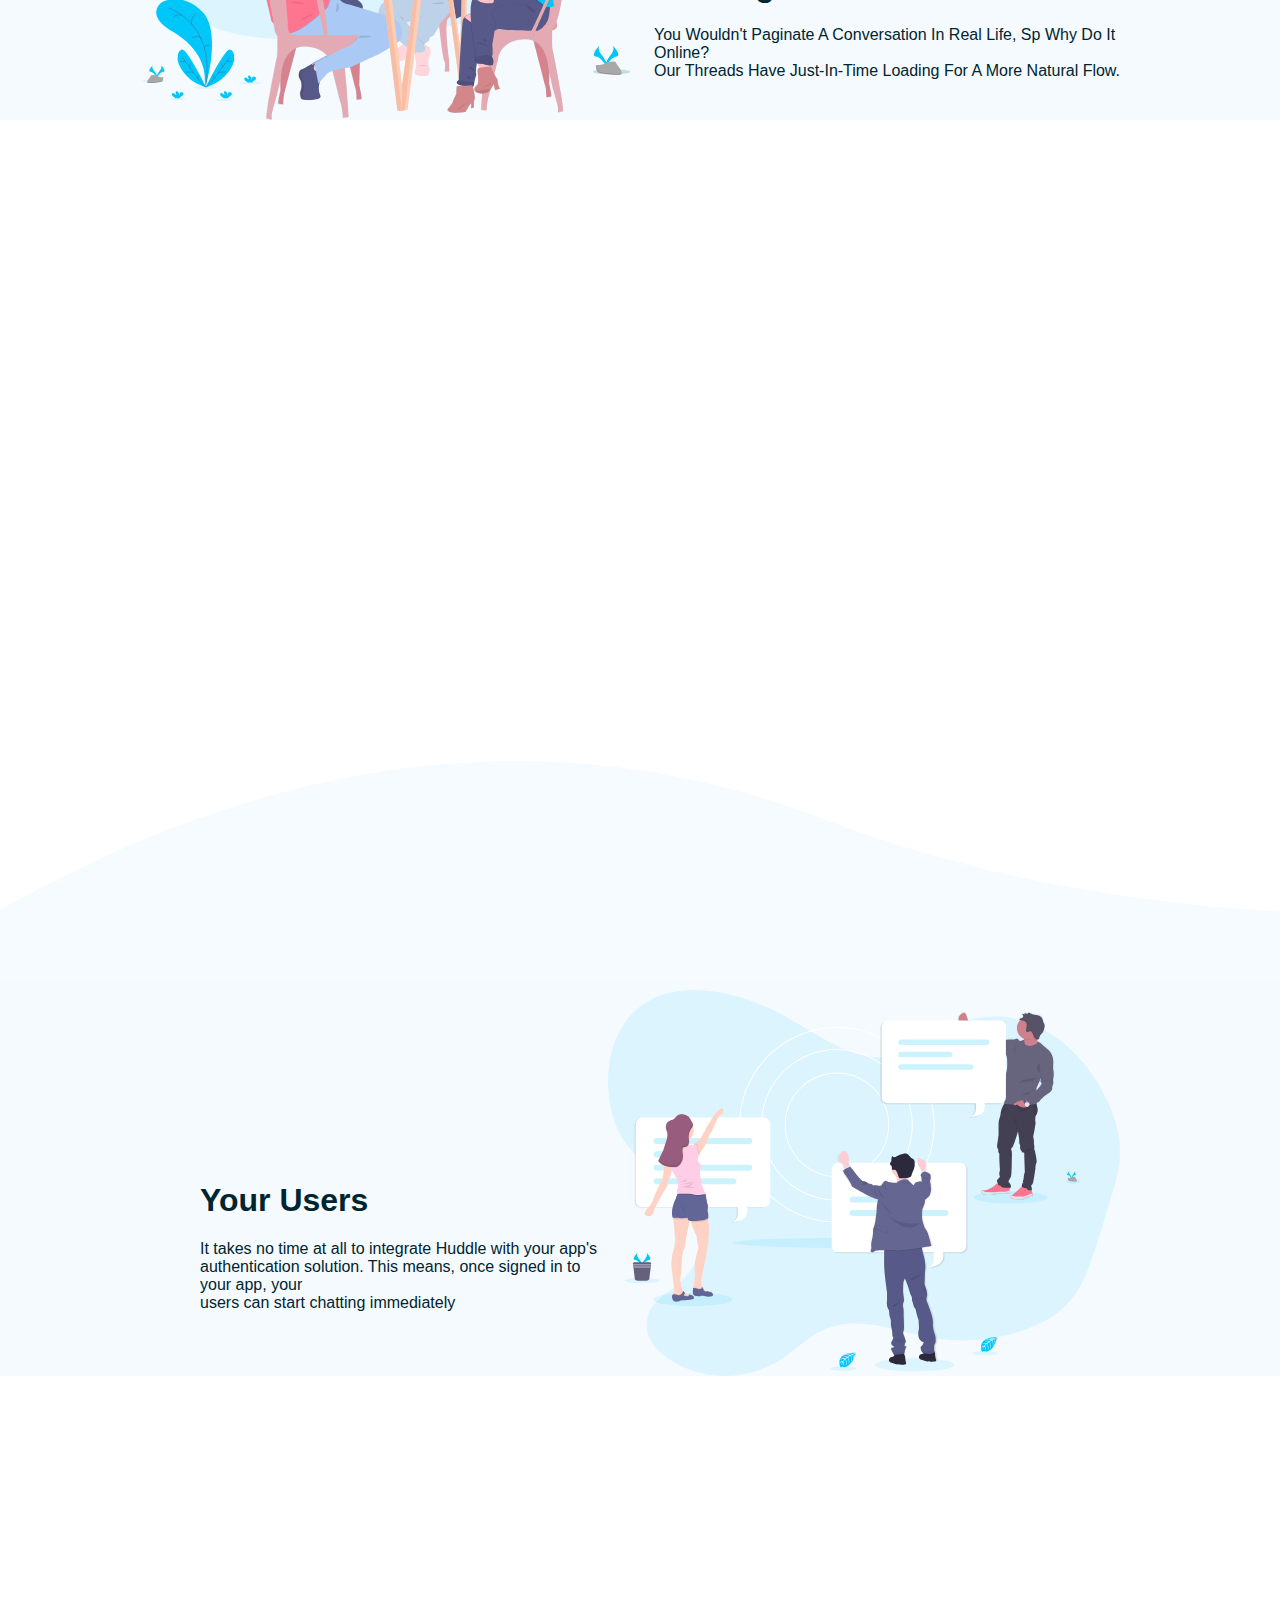
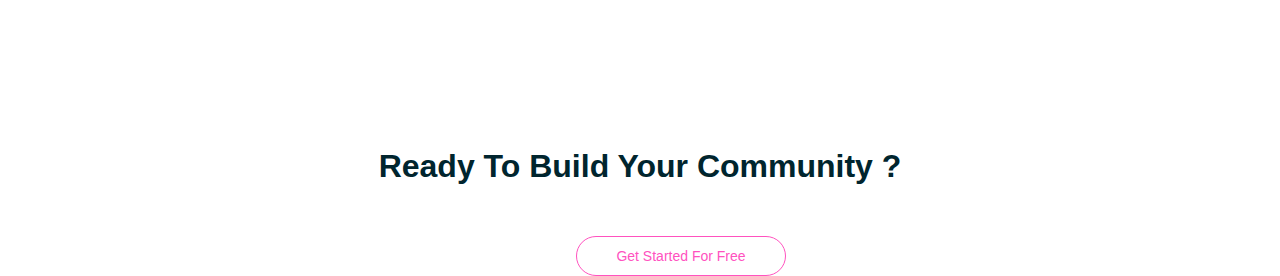
==== commit 890b44c0: "e" ====
--- a/index.html
+++ b/index.html
@@ -110,7 +110,16 @@
 
 <div id="section-button">  </div>
 
+<!------------------------section-8---------------------------------->
+<div class="section8">
+    <h1>
+   ready to build your community ?
+    </h1> 
+  
 
+    <button class="button"  style="margin-left:45%;"> get started for free</button>
+
+</div>
 
 
 
--- a/style1.css
+++ b/style1.css
@@ -248,7 +248,12 @@
     height: 350px;
     width: 100%;
     }
-
+    /*****************************************************/
+    .section8 h1{text-align: center;
+    text-transform: capitalize;
+    color: hsl(192, 100%, 9%);
+
+    }
 
 
 
@@ -272,6 +277,7 @@
         width: 80%; 
         margin-right: 0;
         margin-top: 20px;
+        margin-left: 0;
     }
 
     .section1 {
@@ -282,6 +288,13 @@
     .section1 p {
         font-size: 1.2rem; 
         padding: 0 10px;  
+    }
+    .section8 h1{
+
+        font-size: 20px;
+        padding: 0 10px; 
+        margin-left: 0;
+
     }
     /**************************************************/
 
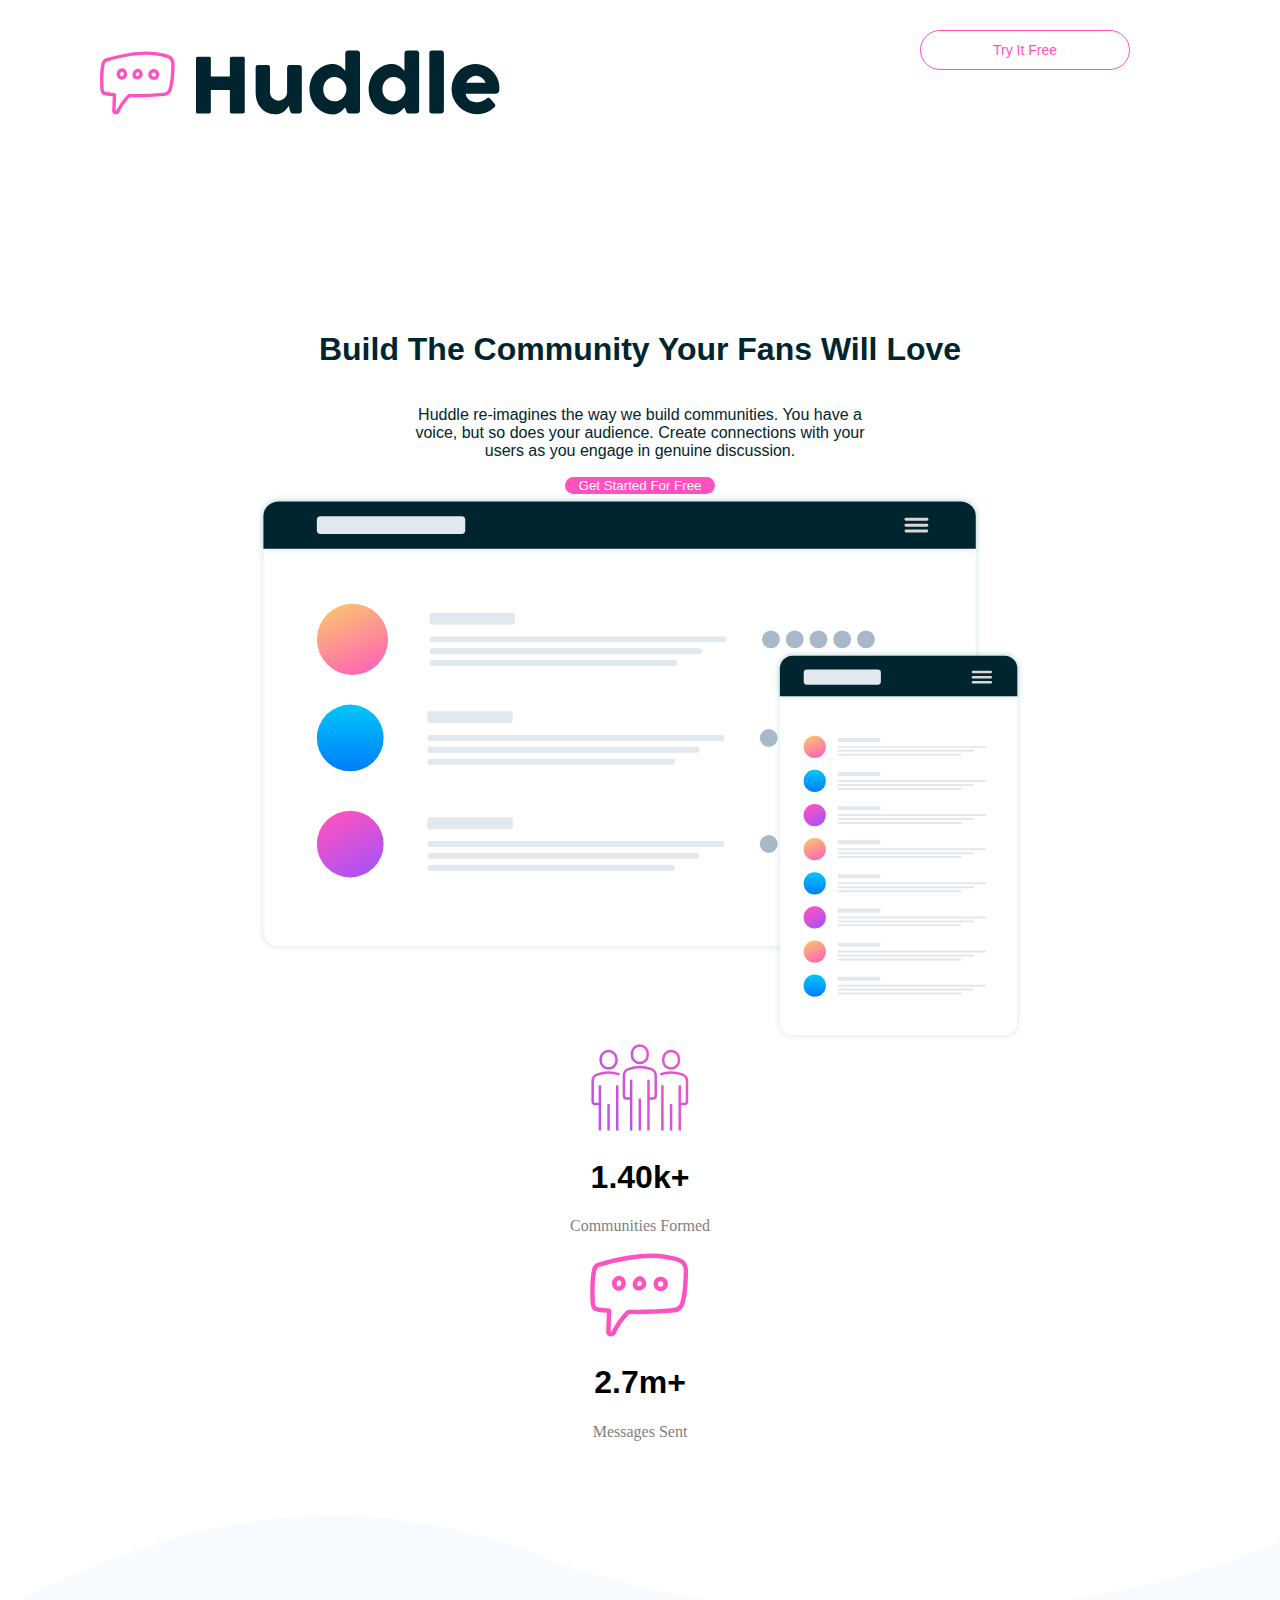
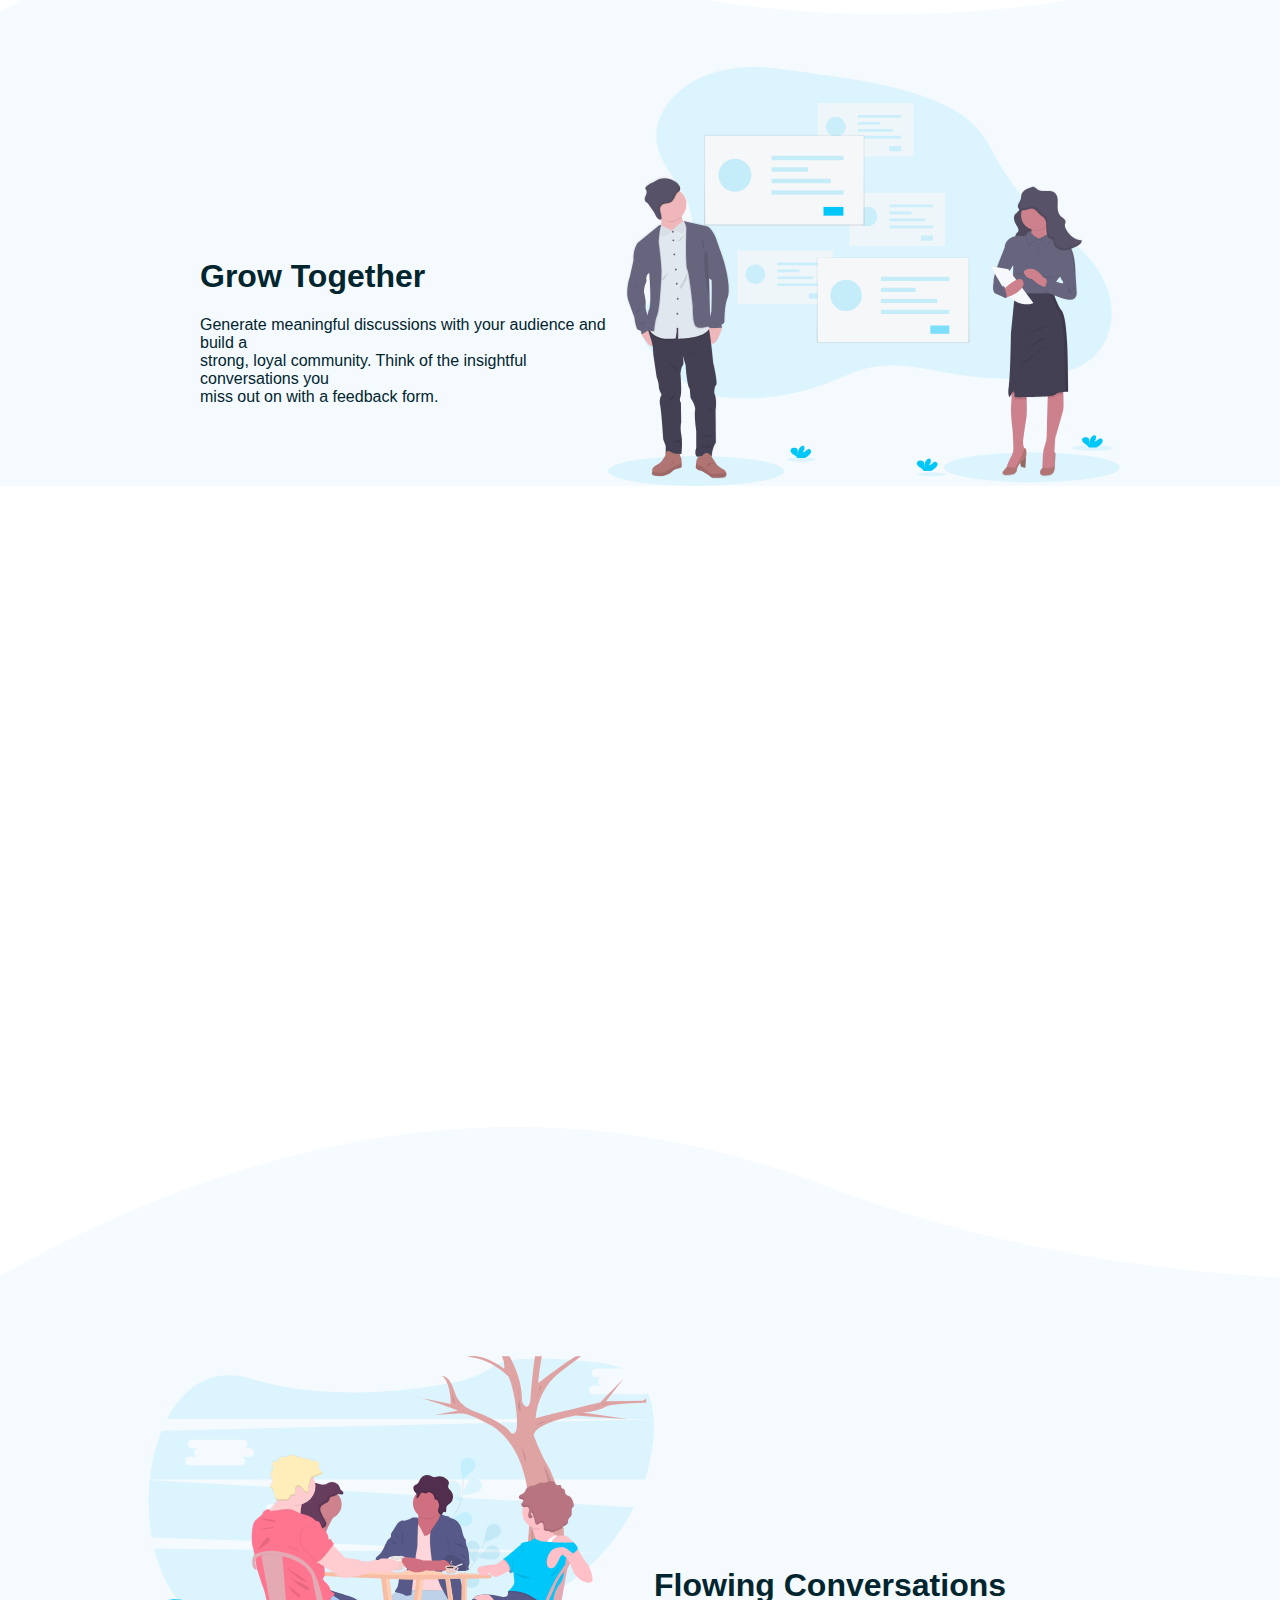
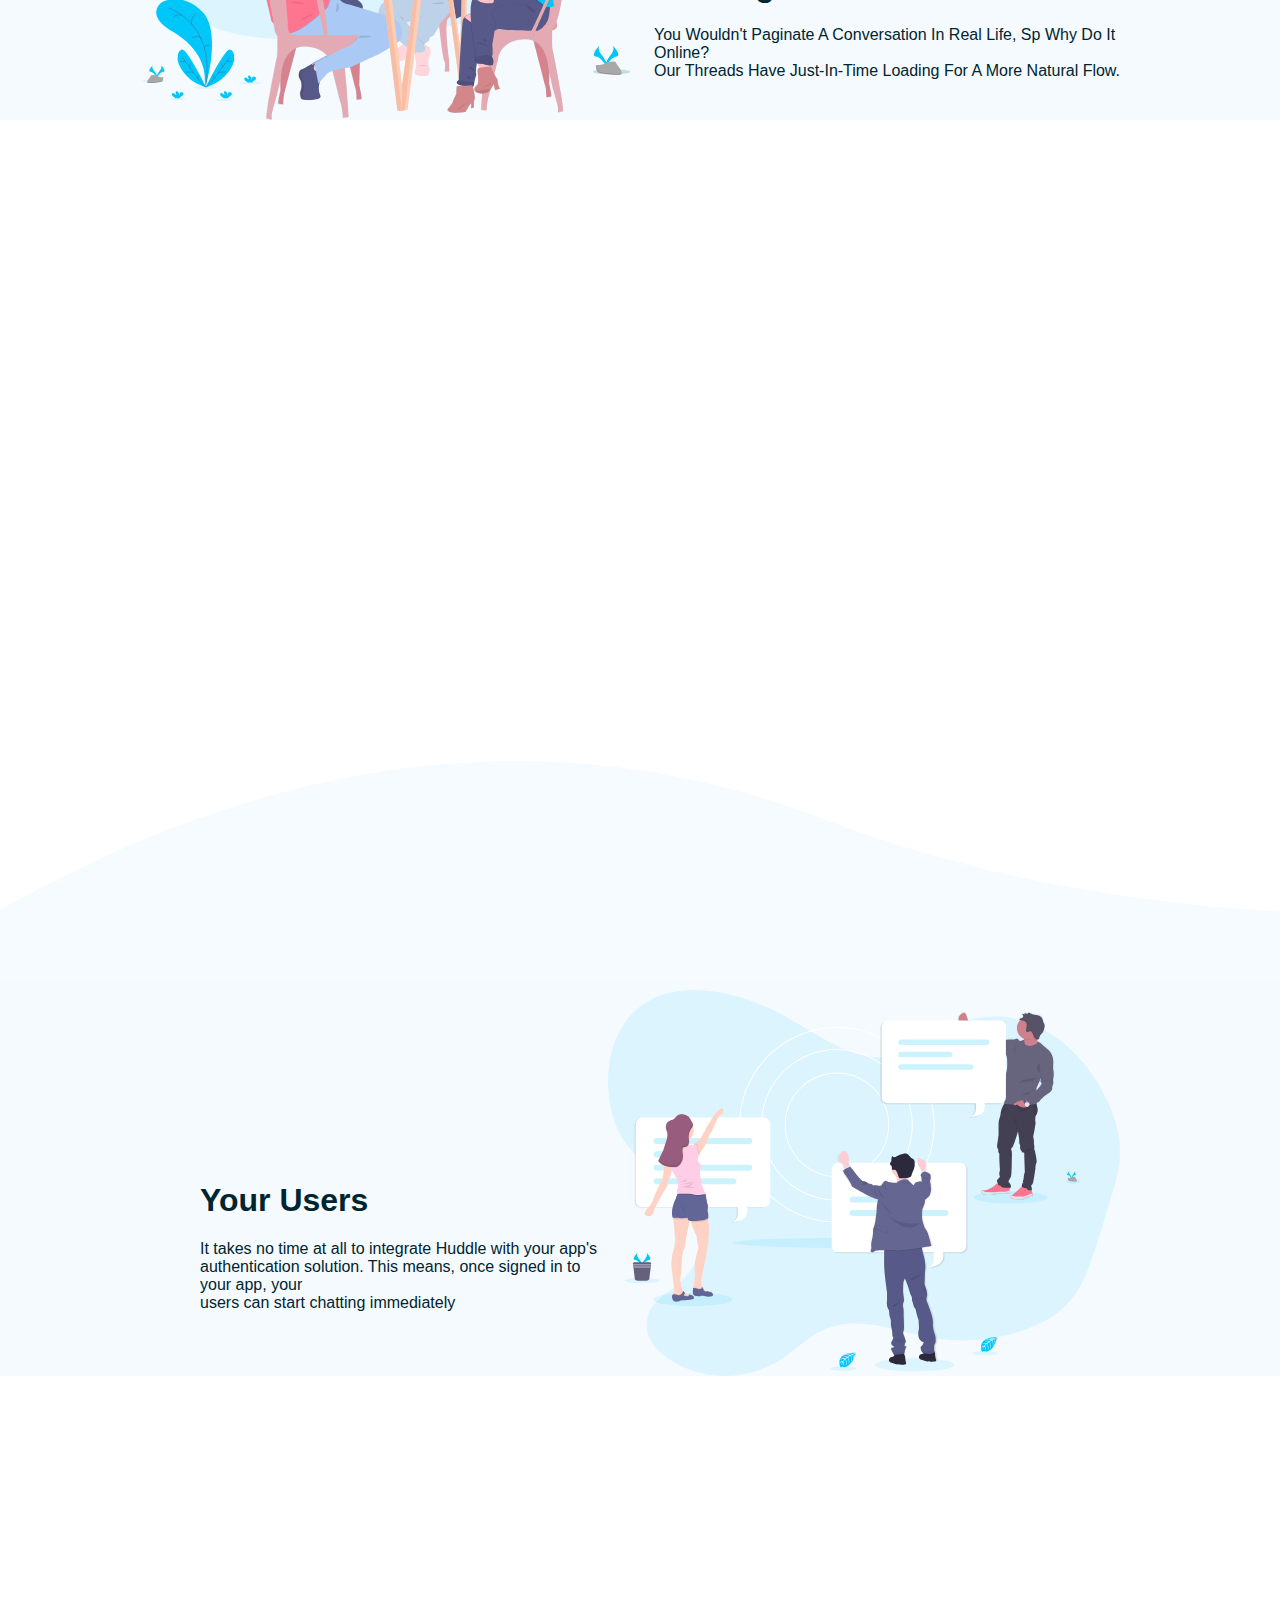
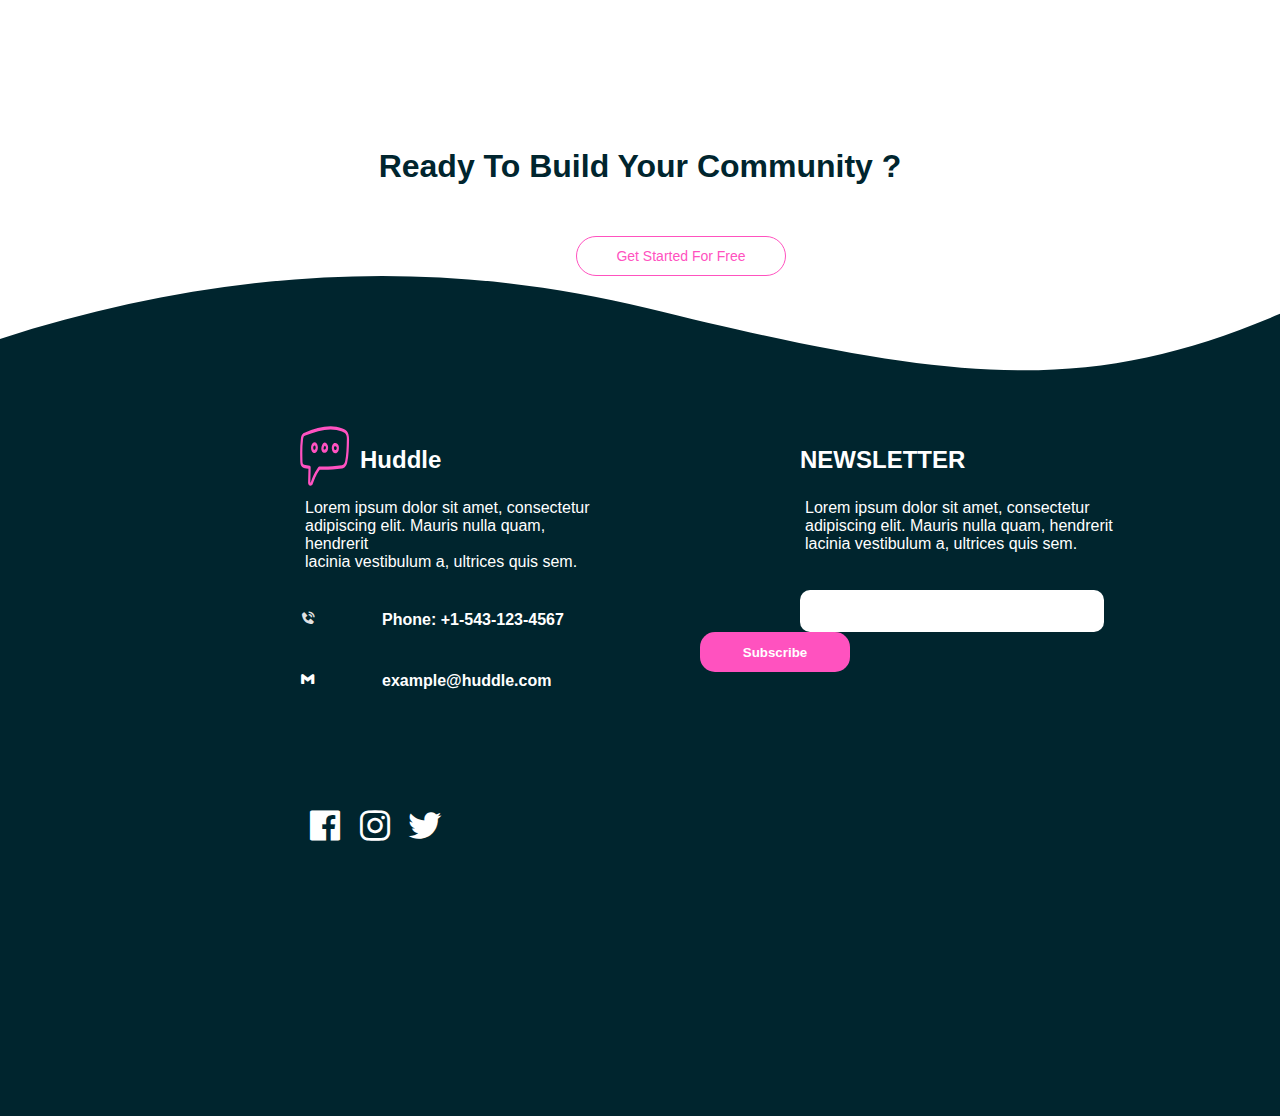
==== commit b4dc5016: "addition" ====
--- a/index.html
+++ b/index.html
@@ -4,6 +4,8 @@
     <meta charset="UTF-8">
     <meta name="viewport" content="width=device-width, initial-scale=1.0">
     <link rel="stylesheet" href="./style1.css">
+    <link href='https://unpkg.com/boxicons@2.1.4/css/boxicons.min.css' rel='stylesheet'>
+
     <title>Document</title>
  
 </head>
@@ -123,5 +125,107 @@
 
 
 
-</div></body>
+</div>
+<!--------------------------------footer---------------------------------------->
+<div class="section9-footer"></div>
+
+<!--------------------------------footer --final section ---------------------------------------->
+
+
+<div id="section10"> 
+    <div class="footerleft">
+        <div class="hundel"> 
+            <img src="images/icon-messagesssssssss.svg">
+              <h2  >  Huddle</h2>  
+
+           </div>
+
+           <div class="part1paraghraf">
+
+            <p>Lorem ipsum dolor sit amet, consectetur<br>
+              adipiscing elit. Mauris nulla quam, hendrerit<br> lacinia
+              vestibulum a, ultrices quis sem.</p>
+         
+             </div>
+       
+             <div class="phone">
+
+                <i class='bx bxs-phone-call' style='color:rgba(250, 245, 245, 0.924)'  ></i>
+               <h4> Phone: +1-543-123-4567 </h4> 
+            </div>
+
+               <div class="phone">
+               <i class='bx bxl-gmail'></i>
+               <h4>example@huddle.com  <h1> 
+                
+            </div>
+
+
+                
+
+            <div class="social-icons">
+                <i class='bx bxl-facebook-square'></i>
+                <i class='bx bxl-instagram'></i>
+                <i class='bx bxl-twitter'></i>
+            </div>
+            
+ 
+    </div>
+
+    <!----------------------------------------------------->
+    <div class="footerright">
+  
+        <div class="hundel" >
+            <h2 style="color: white;">
+            NEWSLETTER
+            </h2>
+         
+        </div>
+        <div class="part1paraghraf">
+
+            <p>Lorem ipsum dolor sit amet, consectetur<br>
+              adipiscing elit. Mauris nulla quam, hendrerit<br> lacinia
+              vestibulum a, ultrices quis sem.</p>
+         
+             </div>
+
+             <div class="textbox"> 
+                <form>
+                    <input type="text">
+
+                   <button class="buttonfinal"> Subscribe </button>
+
+                </form>
+             </div>
+
+
+
+
+
+
+
+
+
+
+
+
+
+
+
+    </div>
+
+
+
+
+
+    
+
+ 
+
+
+
+ </div>
+
+
+</body>
 </html>--- a/style1.css
+++ b/style1.css
@@ -255,6 +255,135 @@
 
     }
 
+/*************************************************************/
+.section9-footer{
+    background-image: url(images/bg-footer-top-desktop.svg);
+     background-repeat: no-repeat;
+    background-size: 100% 100%;
+    height: 100px;
+}
+
+/*********************************************************/ 
+ #section10  {
+    
+ z-index: 1px;
+ background-color:hsl(192, 100%, 9%) ;
+ color: white;
+ height: 700px;
+ width: 100%;
+  padding-top: 40px;
+ display: flex;
+   }
+
+
+.footerleft{ width: 40%;
+    height: auto;
+   
+ margin-left: 100px;
+ 
+}
+
+
+
+.hundel{ width: 300px;
+   
+  
+    display: flex;
+     gap: 10PX;
+    margin-left: 200px;
+    margin-top: 10px;
+  font-family: Arial, Helvetica, sans-serif;
+
+
+}
+.hundel h2{ color: white;}
+
+.hundel img{
+    width: 50px;
+     height: 60px;
+    
+ }
+
+
+
+ .part1paraghraf p{color: white;
+    width:  fit-content;
+    font-family: Arial, Helvetica, sans-serif;
+    height: 70PX;
+   text-align: left;
+     margin-left: 200px;
+  margin-top: 0px;
+   padding: 5px;
+
+}
+.phone {
+    display: flex;
+    margin-left: 200px;
+}
+
+.phone i {
+    width: 80px;  
+    margin-right: 2px;  
+    padding-top: 20px;  
+}
+
+.phone h4 {
+    font-family: Arial, Helvetica, sans-serif;
+}
+i:active {
+    transform: scale(1.5);  
+    transition: transform 0.3s;  
+}
+.button:active {
+    background-color: hsl(322, 100%, 66%);  
+    color: white; 
+    transform: scale(1.2); 
+}
+
+.social-icons{
+
+    margin-top: 90px;
+  margin-left: 200px ;
+  font-size: 40px;
+  padding: 5px;
+}
+
+
+.textbox input{width: 300px;
+    margin-left: 200px;
+    border: none;
+    border-radius: 10px;
+    height: 40px;
+
+}
+.buttonfinal{
+
+    width: 150px;
+        border: none;
+        padding: 5px;
+        border-radius: 15px;
+        color: white;
+         font-style: normal;
+        font-family: Arial, Helvetica, sans-serif;
+        font-weight: bolder;
+        background-color: hsl(322, 100%, 66%);
+        margin-left: 100px;
+        height: 40px;
+        
+}
+.buttonfinal:active {
+     color: white; 
+    transform: scale(1.2); 
+ 
+}
+
+
+
+
+
+
+
+
 
 
 
@@ -266,18 +395,18 @@
     }
 
     .logo {
-        width: 20%;
+        width: 30%;
         height: 150px;  
-        background-size: 20%;
+        background-size: 60%;
         margin-left: 14px;
         margin-top: 20px;
     }
 
     .button {
         width: 80%; 
-        margin-right: 0;
+        margin-right: 40px;
         margin-top: 20px;
-        margin-left: 0;
+        margin-left: 5px;
     }
 
     .section1 {
@@ -307,13 +436,13 @@
     }
 
     /********************************************/
-    .section4 {
+    .section4 , .section7{
         flex-direction: column; /* تنظيم العناصر عموديًا */
         align-items: center; /* محاذاة العناصر في المنتصف */
         padding: 20px; /* إضافة padding للتباعد */
     }
 
-    .sec4-tex  {
+    .sec4-tex ,.sec7-text {
         margin-top: 20px; /* تقليل المسافة العلوية */
         padding-left: 0; /* إزالة padding الجانبي */
         margin-right: 0; /* إزالة المسافة اليمنى */
@@ -321,7 +450,7 @@
         margin-left: 150px;
     }
 
-    .sec4-img {
+    .sec4-img,.sec7-img {
         max-width: 80%; /* تقليل العرض لتناسب الشاشة */
         padding: 0; /* إزالة padding الجانبي */
         margin: 0 auto; /* توسيط الصورة */
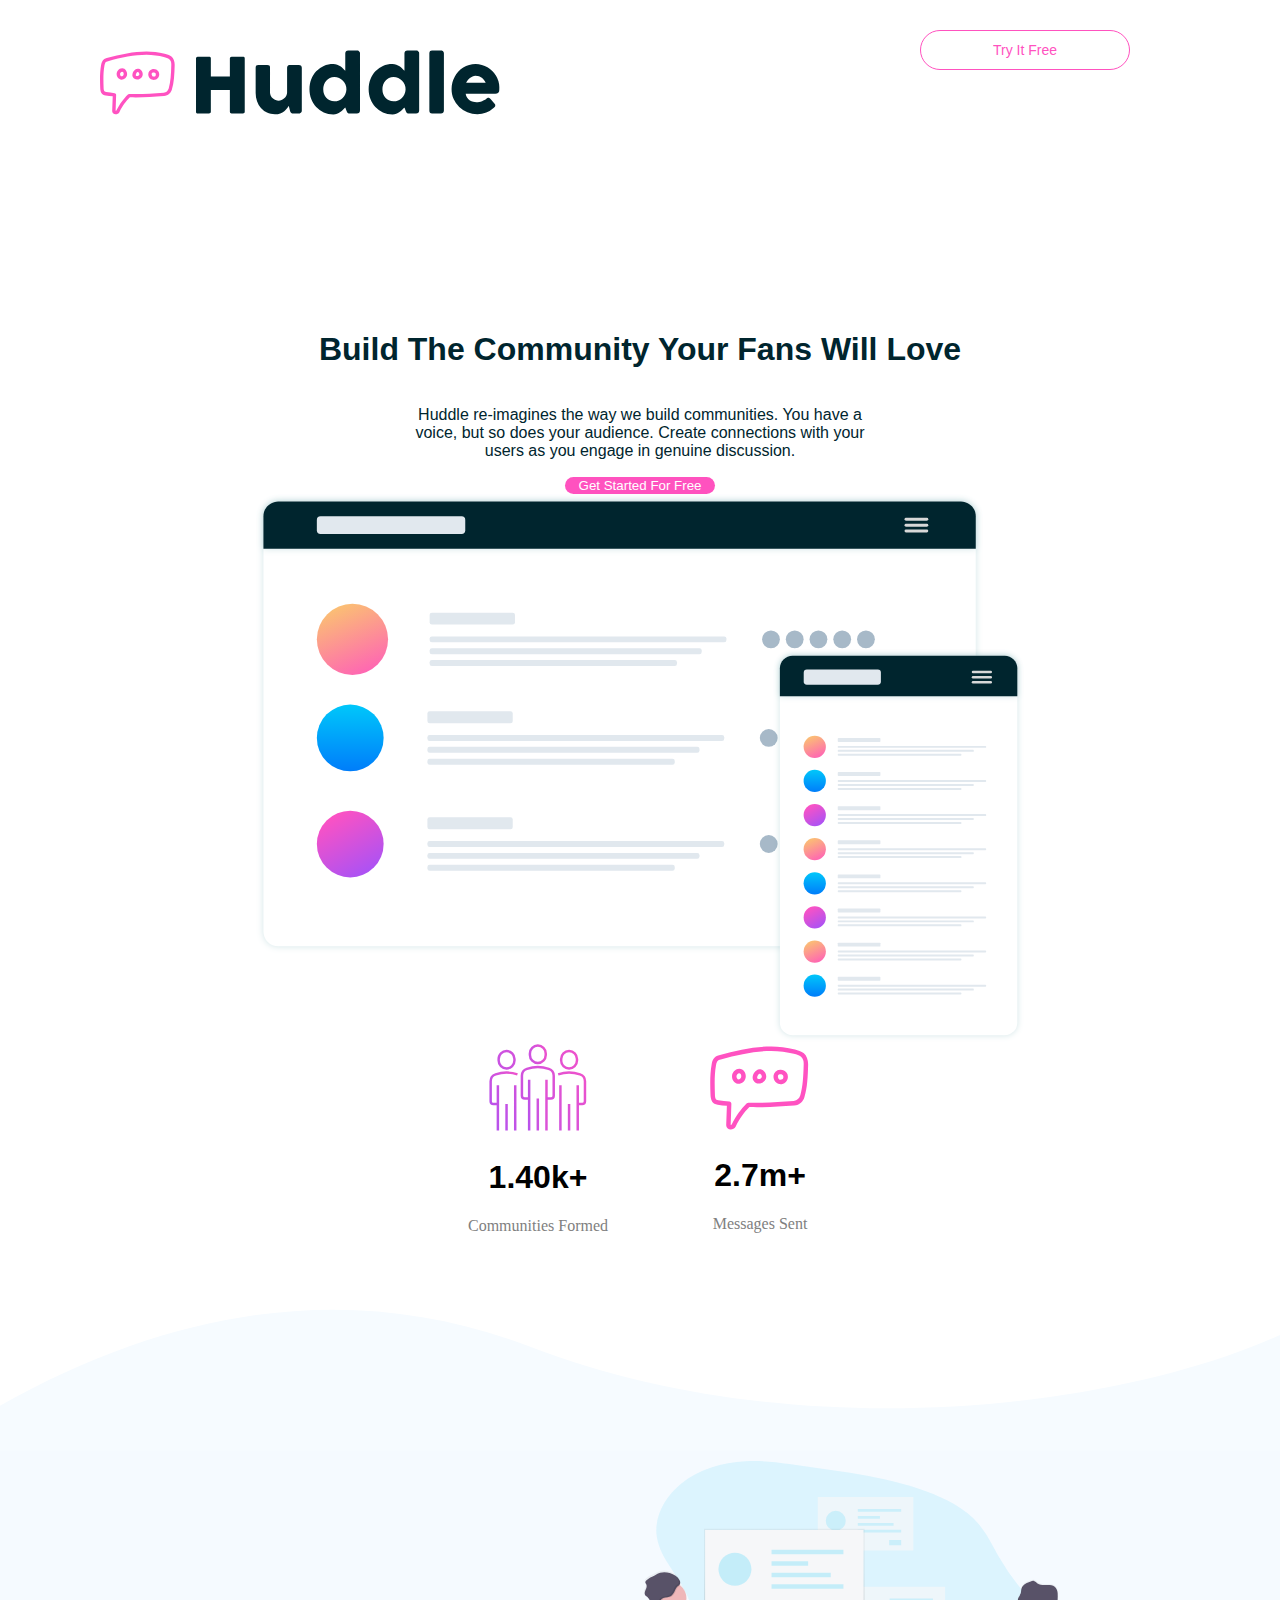
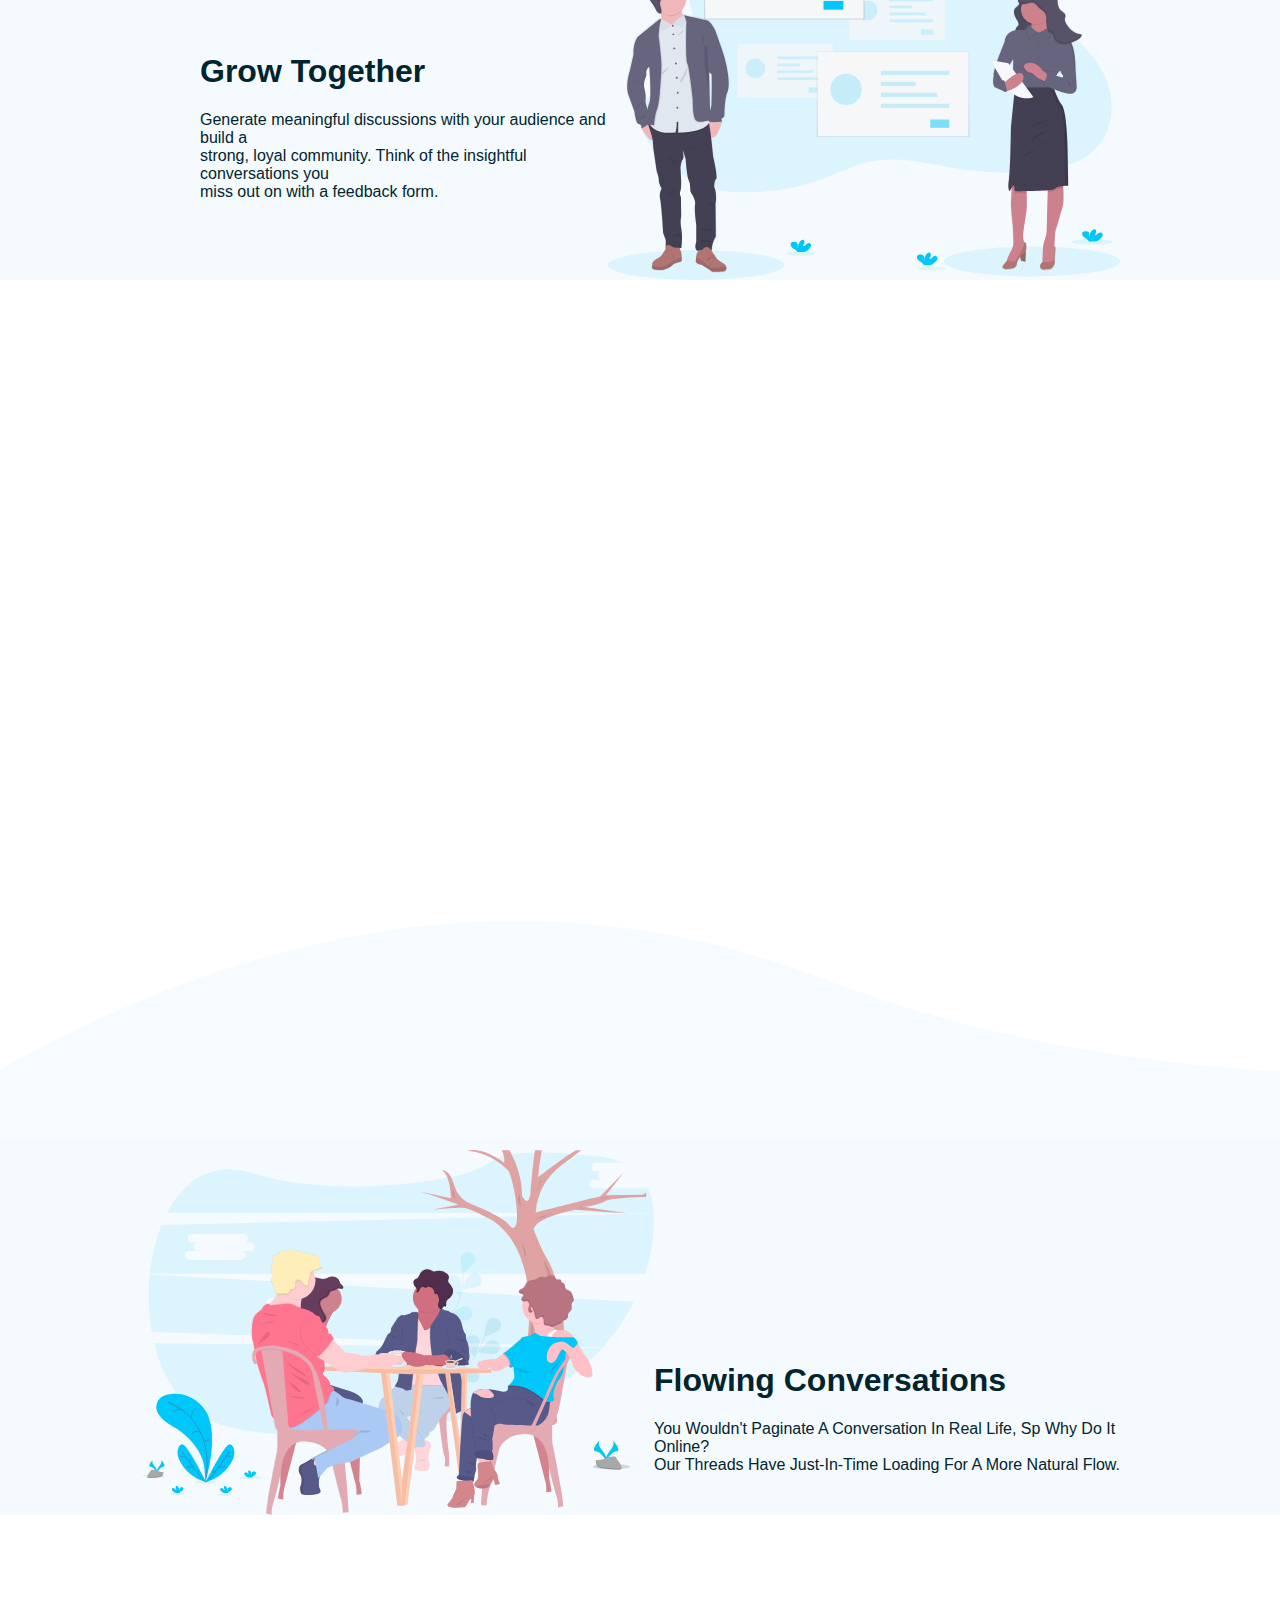
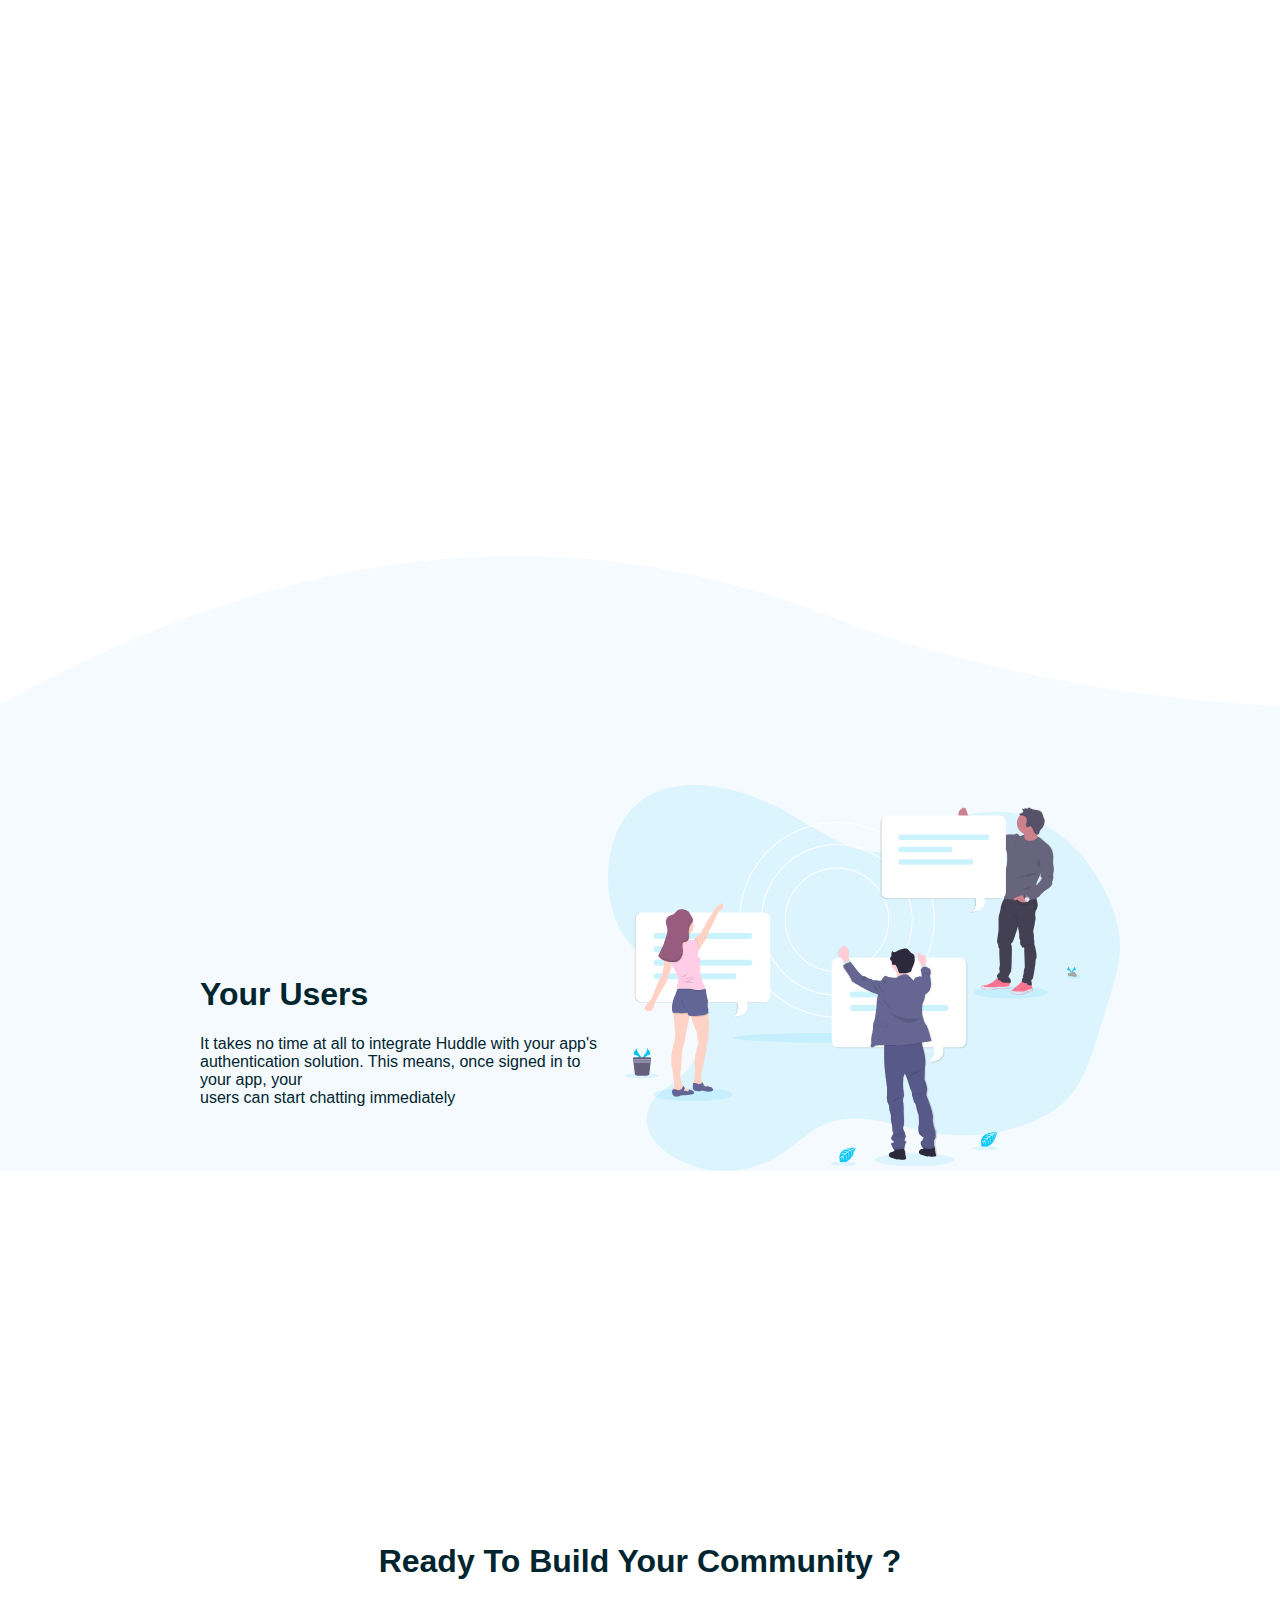
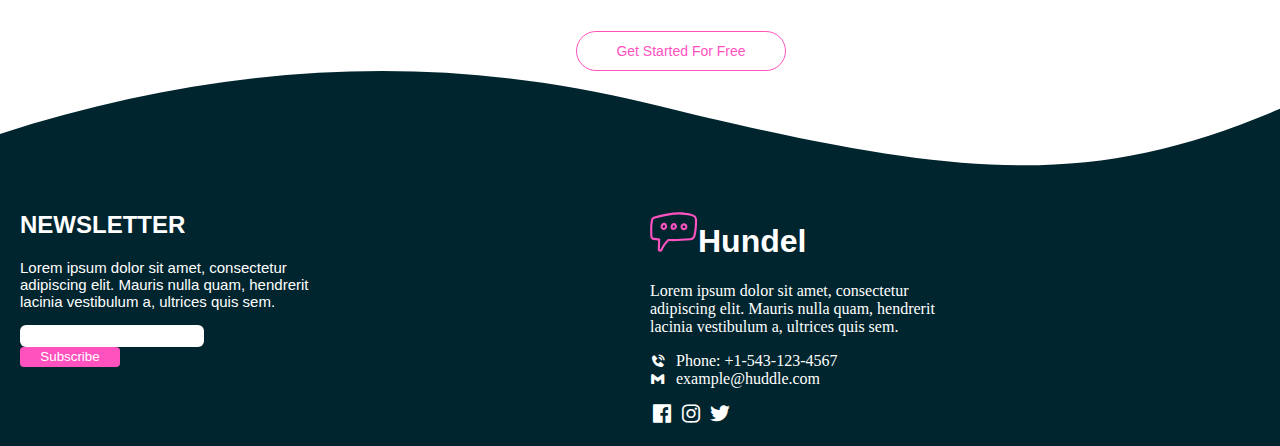
==== commit 18b3831d: "new" ====
--- a/index.html
+++ b/index.html
@@ -130,102 +130,89 @@
 <div class="section9-footer"></div>
 
 <!--------------------------------footer --final section ---------------------------------------->
-
-
-<div id="section10"> 
-    <div class="footerleft">
-        <div class="hundel"> 
-            <img src="images/icon-messagesssssssss.svg">
-              <h2  >  Huddle</h2>  
-
-           </div>
-
-           <div class="part1paraghraf">
-
+ 
+<div id="footer"> 
+        <div class="NEWSLETTER-section">
+            <h2>NEWSLETTER</h2>
+           
             <p>Lorem ipsum dolor sit amet, consectetur<br>
-              adipiscing elit. Mauris nulla quam, hendrerit<br> lacinia
-              vestibulum a, ultrices quis sem.</p>
-         
-             </div>
-       
-             <div class="phone">
-
-                <i class='bx bxs-phone-call' style='color:rgba(250, 245, 245, 0.924)'  ></i>
-               <h4> Phone: +1-543-123-4567 </h4> 
-            </div>
-
-               <div class="phone">
-               <i class='bx bxl-gmail'></i>
-               <h4>example@huddle.com  <h1> 
-                
-            </div>
-
-
-                
-
-            <div class="social-icons">
-                <i class='bx bxl-facebook-square'></i>
-                <i class='bx bxl-instagram'></i>
-                <i class='bx bxl-twitter'></i>
-            </div>
+                adipiscing elit. Mauris nulla quam, hendrerit<br> lacinia
+                vestibulum a, ultrices quis sem.</p>
+
+        <form>
+            <input type="text" >
             
- 
-    </div>
-
-    <!----------------------------------------------------->
-    <div class="footerright">
+        </form>
+        <button class="btn">Subscribe</button>
+        </div>
   
-        <div class="hundel" >
-            <h2 style="color: white;">
-            NEWSLETTER
-            </h2>
-         
-        </div>
-        <div class="part1paraghraf">
-
+
+
+
+        <div class="hundel-section">
+ 
+           <h1> <img src="images/icon-messagesssssssss.svg">Hundel</h1>
             <p>Lorem ipsum dolor sit amet, consectetur<br>
-              adipiscing elit. Mauris nulla quam, hendrerit<br> lacinia
-              vestibulum a, ultrices quis sem.</p>
-         
-             </div>
-
-             <div class="textbox"> 
-                <form>
-                    <input type="text">
-
-                   <button class="buttonfinal"> Subscribe </button>
-
-                </form>
-             </div>
-
-
-
-
-
-
-
-
-
-
-
-
-
-
-
-    </div>
-
-
-
-
-
-    
-
- 
-
-
-
- </div>
-
+                adipiscing elit. Mauris nulla quam, hendrerit<br> lacinia
+                vestibulum a, ultrices quis sem.</p>
+           
+                <div class="phone">
+
+                    <i class='bx bxs-phone-call'  ></i> 
+                    <p> Phone: +1-543-123-4567 </p> 
+                  </div> 
+ 
+                   <div class="phone"> 
+                   <i class='bx bxl-gmail'></i>
+                   <p>example@huddle.com  <p> 
+                </div>
+
+                <div class="social-icons">
+                    <i class='bx bxl-facebook-square'></i>
+                    <i class='bx bxl-instagram'></i>
+                    <i class='bx bxl-twitter'></i>
+                </div>
+
+
+
+
+        </div>
+
+
+
+
+
+
+
+
+
+
+
+
+
+
+
+
+
+
+
+
+
+
+
+
+
+
+
+
+
+
+</div>
+ 
+
+
+
+ 
 
 </body>
 </html>--- a/style1.css
+++ b/style1.css
@@ -20,6 +20,7 @@
     margin-left: 100px;
 }
 
+
 h1 {
     font-weight: 800;
     font-style: normal;
@@ -97,10 +98,13 @@
 /*******************************************************/
 
 .section2 {
-    flex-direction: column;
+    flex-direction: row;
     text-align: center;
     align-items: center;
     background-color: white;
+    gap: 100px;
+    display: flex;
+    justify-content: center;
 }
 
 .section2 p br {
@@ -264,125 +268,69 @@
 }
 
 /*********************************************************/ 
- #section10  {
+#footer {
+    display: flex;
+    justify-content: space-between;  
+    padding: 20px;  
+    background-color: #f8f8f8; 
+    background-color: hsl(192, 100%, 9%);
+}
+
+.NEWSLETTER-section {
+    color: white;
+    flex: 1; 
+    margin-right: 20px; 
+    font-family: Arial, Helvetica, sans-serif;
+}
+.NEWSLETTER-section p{font-size: 15px;
+color: white;}
+
+.NEWSLETTER-section input{
+    width:180px;
+    height: 20px;
+    border: none;
+    border-radius: 6px;
     
- z-index: 1px;
- background-color:hsl(192, 100%, 9%) ;
- color: white;
- height: 700px;
- width: 100%;
-  padding-top: 40px;
- display: flex;
-   }
-
-
-.footerleft{ width: 40%;
-    height: auto;
-   
- margin-left: 100px;
- 
-}
-
-
-
-.hundel{ width: 300px;
-   
-  
-    display: flex;
-     gap: 10PX;
-    margin-left: 200px;
-    margin-top: 10px;
-  font-family: Arial, Helvetica, sans-serif;
-
-
-}
-.hundel h2{ color: white;}
-
-.hundel img{
-    width: 50px;
-     height: 60px;
-    
- }
-
-
-
- .part1paraghraf p{color: white;
-    width:  fit-content;
-    font-family: Arial, Helvetica, sans-serif;
-    height: 70PX;
-   text-align: left;
-     margin-left: 200px;
-  margin-top: 0px;
-   padding: 5px;
-
-}
+    }
+    .btn{ width: 100px;
+        height: 20px;
+        border-radius: 4px;
+        background-color: hsl(322, 100%, 66%);
+        color: white;
+        border: none;
+
+
+    }
+
+.hundel-section {
+    flex: 1;  
+    text-align: left; 
+    color: white;
+}
+
 .phone {
-    display: flex;
-    margin-left: 200px;
-}
-
-.phone i {
-    width: 80px;  
-    margin-right: 2px;  
-    padding-top: 20px;  
-}
-
-.phone h4 {
-    font-family: Arial, Helvetica, sans-serif;
-}
-i:active {
-    transform: scale(1.5);  
-    transition: transform 0.3s;  
-}
-.button:active {
-    background-color: hsl(322, 100%, 66%);  
-    color: white; 
-    transform: scale(1.2); 
-}
-
-.social-icons{
-
-    margin-top: 90px;
-  margin-left: 200px ;
-  font-size: 40px;
-  padding: 5px;
-}
-
-
-.textbox input{width: 300px;
-    margin-left: 200px;
-    border: none;
-    border-radius: 10px;
-    height: 40px;
-
-}
-.buttonfinal{
-
-    width: 150px;
-        border: none;
-        padding: 5px;
-        border-radius: 15px;
-        color: white;
-         font-style: normal;
-        font-family: Arial, Helvetica, sans-serif;
-        font-weight: bolder;
-        background-color: hsl(322, 100%, 66%);
-        margin-left: 100px;
-        height: 40px;
-        
-}
-.buttonfinal:active {
-     color: white; 
-    transform: scale(1.2); 
- 
-}
-
-
-
-
-
-
-
+    display: flex;  
+    align-items: center; 
+    gap: 10px;  
+    color: white;
+}
+
+.phone p {
+    margin: 0;  
+      color: white;
+}
+
+.social-icons {
+    display: flex; 
+    flex-direction: row; 
+    gap: 5px; 
+    margin-top: 14px;
+    color: white;
+}
+
+.social-icons i {
+    font-size: 24px; 
+}
 
 
 
@@ -437,55 +385,54 @@
 
     /********************************************/
     .section4 , .section7{
-        flex-direction: column; /* تنظيم العناصر عموديًا */
-        align-items: center; /* محاذاة العناصر في المنتصف */
-        padding: 20px; /* إضافة padding للتباعد */
+        flex-direction: column; 
+        align-items: center; 
+        padding: 20px;  
     }
 
     .sec4-tex ,.sec7-text {
-        margin-top: 20px; /* تقليل المسافة العلوية */
-        padding-left: 0; /* إزالة padding الجانبي */
-        margin-right: 0; /* إزالة المسافة اليمنى */
-         /* محاذاة النص في المنتصف */
+        margin-top: 20px;  
+        padding-left: 0;  
+        margin-right: 0;  
         margin-left: 150px;
     }
 
     .sec4-img,.sec7-img {
-        max-width: 80%; /* تقليل العرض لتناسب الشاشة */
-        padding: 0; /* إزالة padding الجانبي */
-        margin: 0 auto; /* توسيط الصورة */
+        max-width: 80%; 
+        padding: 0;  
+        margin: 0 auto; 
     }
     /***************************************************/
     #section5,.section3{
-        height: 200px; /* تقليل الارتفاع */
-        margin-top: 100px; /* تقليل المسافة العلوية */
+        height: 200px; 
+        margin-top: 100px; 
         display: flex;
-        justify-content: center; /* توسيط المحتوى */
-        align-items: center; /* توسيط المحتوى عموديًا */
+        justify-content: center; 
+        align-items: center; 
     }
 
     .section6 {
-        flex-direction: column; /* تنظيم العناصر عموديًا */
-        padding: 0 10px; /* تقليل padding */
-        margin: 0; /* إزالة أي هوامش */
+        flex-direction: column;
+        padding: 0 10px; 
+        margin: 0; 
     }
 
     .sec6-img {
-        max-width: 80%; /* تقليل عرض الصورة */
-        padding-left: 0; /* إزالة padding الجانبي */
-        margin: 0 auto; /* توسيط الصورة */
+        max-width: 80%;  
+        padding-left: 0; 
+        margin: 0 auto;  
     }
 
     .sec6-text {
-        text-align: center; /* توسيط النص */
-        margin-top: 10px; /* تقليل المسافة العلوية */
-        margin-right: 0; /* إزالة المسافة اليمنى */
-        font-size: 16px; /* تقليل حجم الخط */
+        text-align: center; 
+        margin-top: 10px;  
+        margin-right: 0;  
+        font-size: 16px; 
     }
 
     .sec6-text h1 {
-        font-size: 20px; /* تقليل حجم العنوان */
-        margin: 0; /* إزالة الهوامش */
+        font-size: 20px;  
+        margin: 0;  
     }
 
     #section-button{ 
@@ -497,6 +444,22 @@
         width: 70%;
         }
 
+        .section8 h1 {
+            font-size: 1.5em; 
+        }
+        .section9-footer {
+            background-image: url(images/bg-footer-top-mobile.svg);  
+            background-size: cover; 
+            height: 80px;  
+        }
+        #footer {
+            flex-direction: column;
+        }
         
-
-}
+        .NEWSLETTER-section, .hundel-section {
+            margin-right: 0;  
+            margin-bottom: 20px;  
+        }
+    
+        
+}
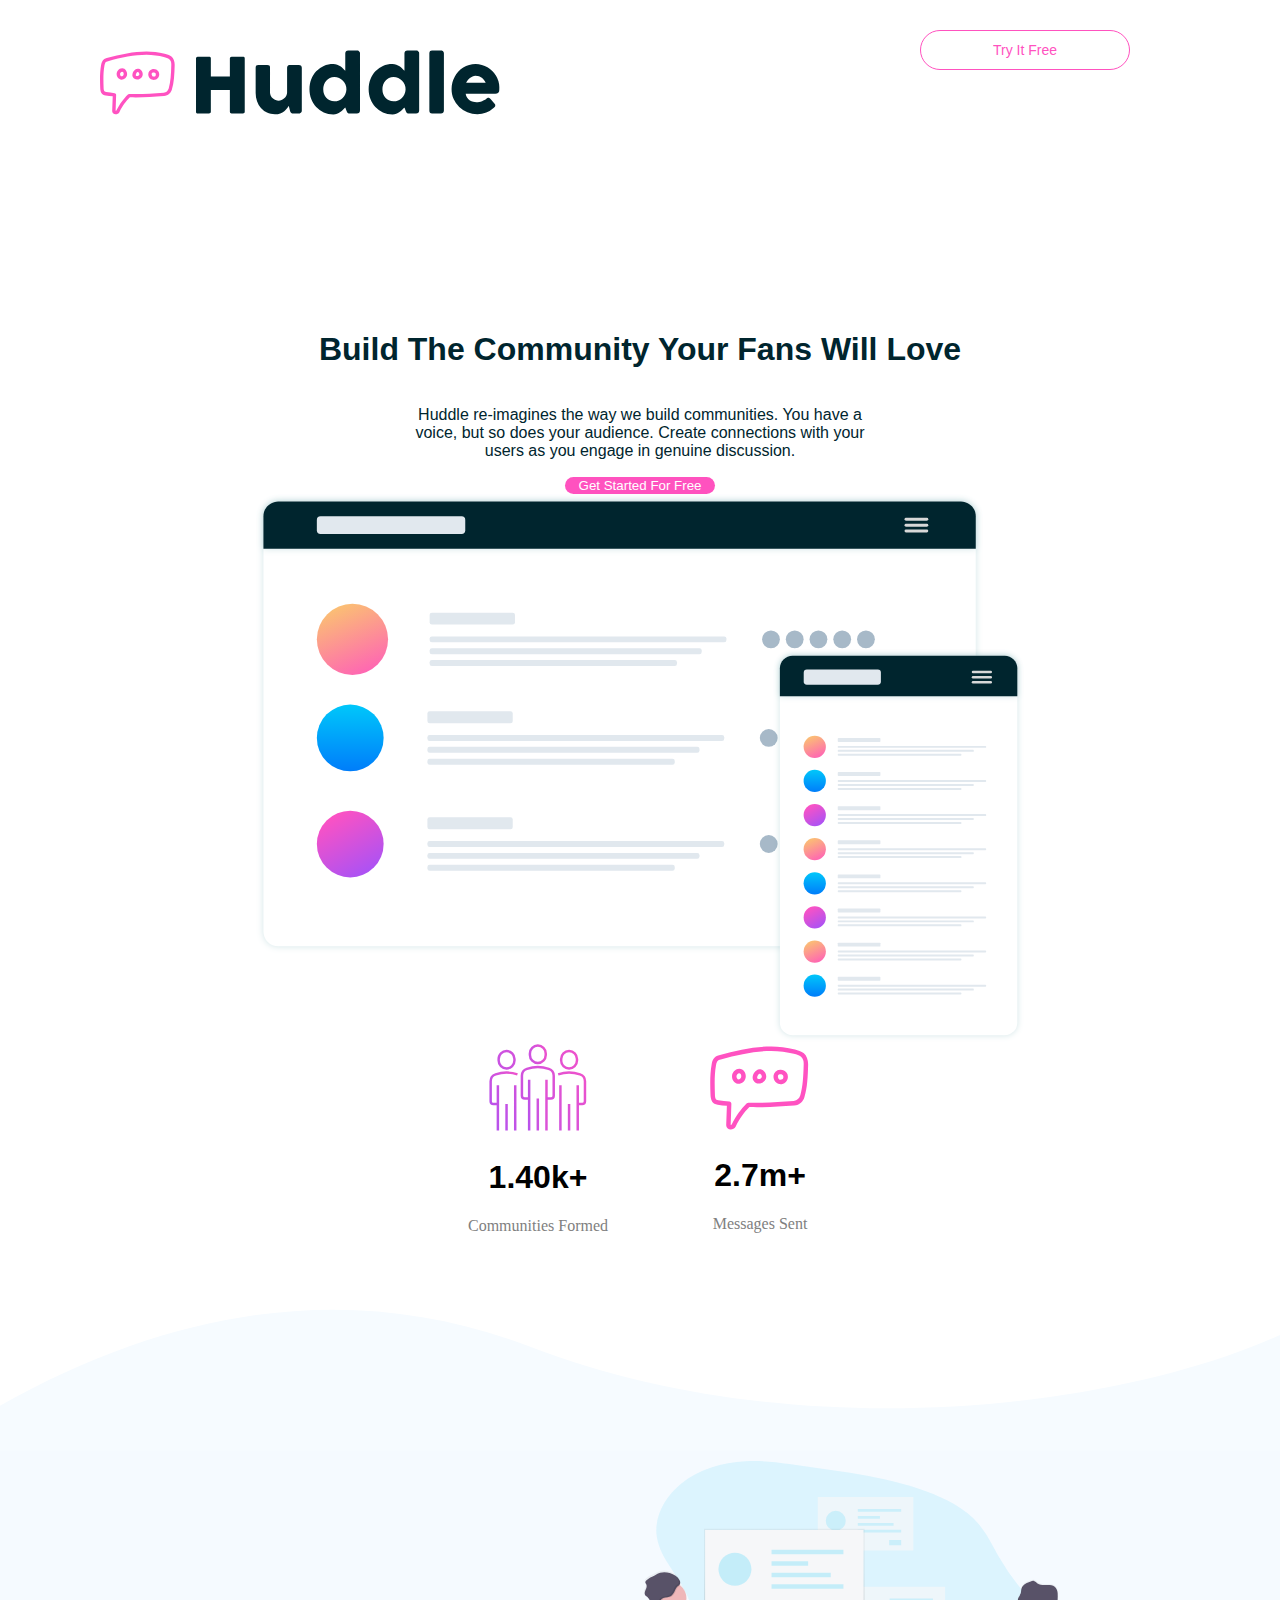
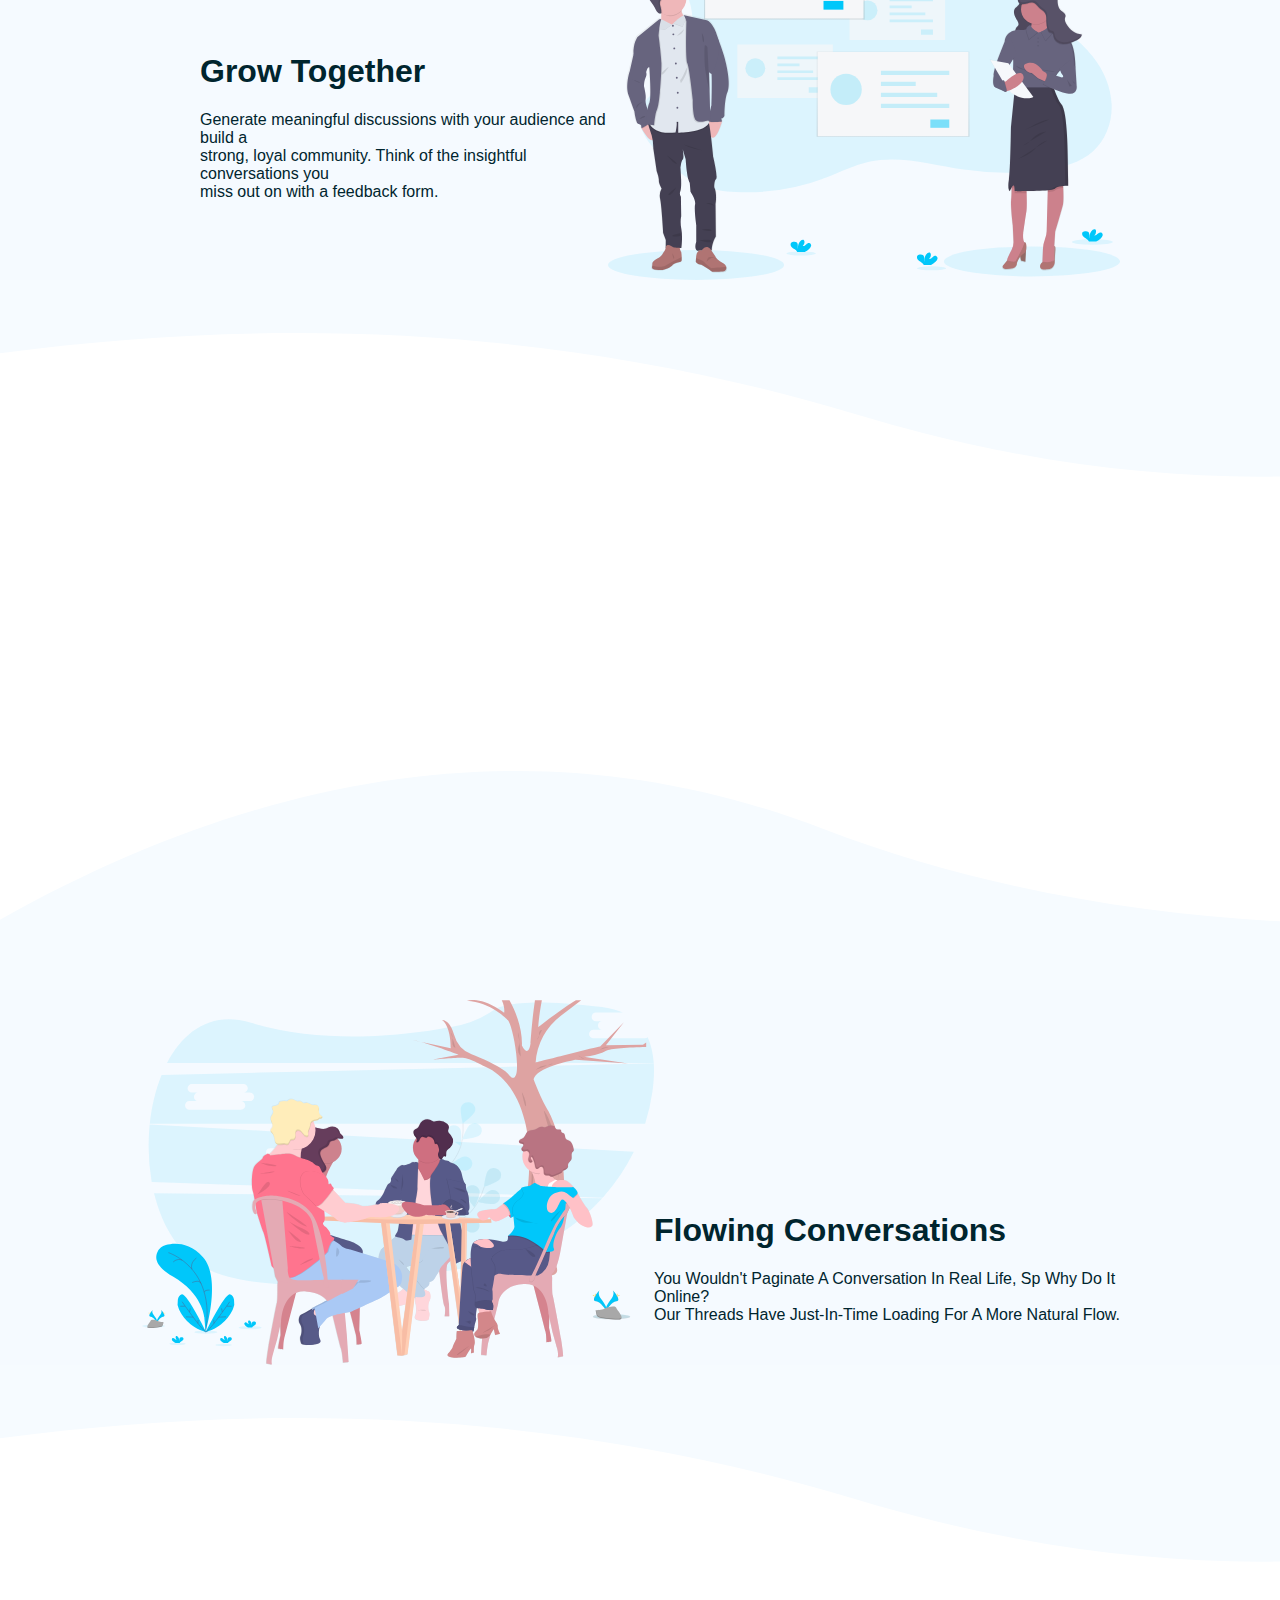
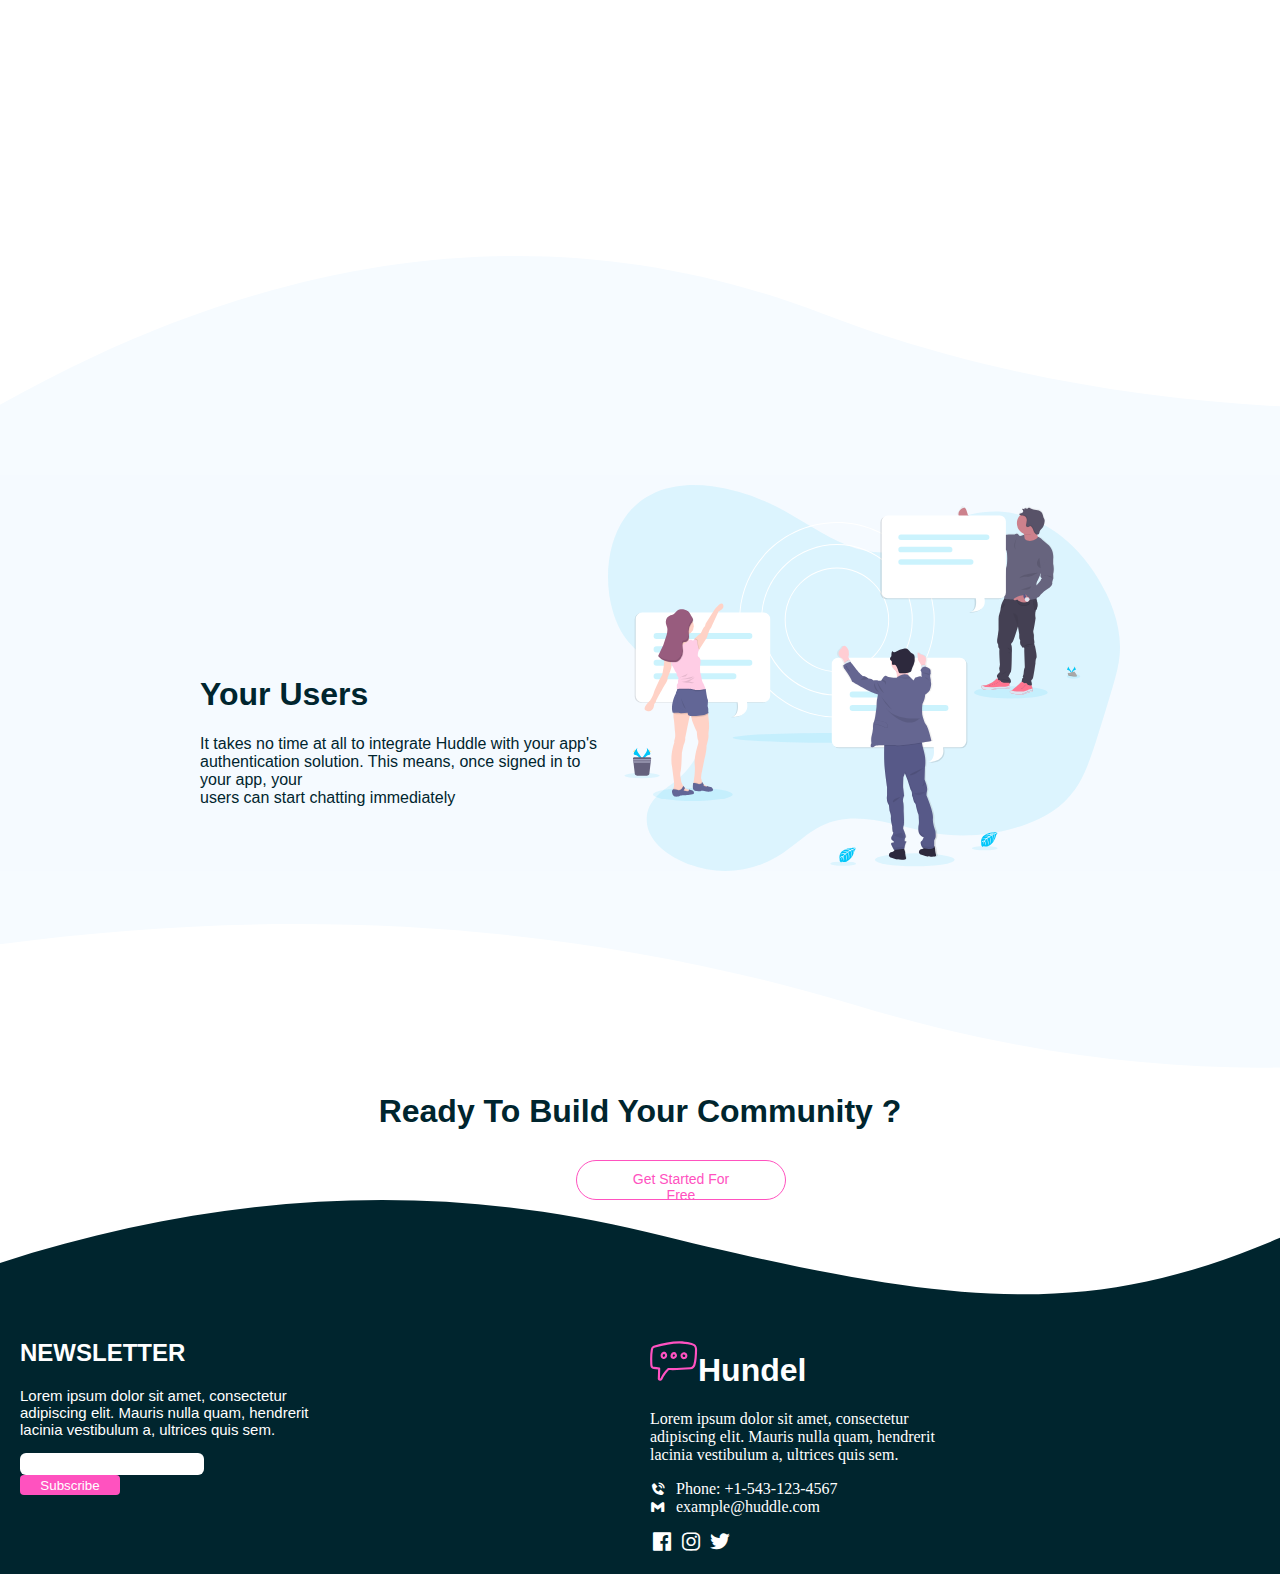
==== commit ce6992d8: "new" ====
--- a/index.html
+++ b/index.html
@@ -10,6 +10,7 @@
  
 </head>
 <body>
+    
   <!-- -----------------header---------------->
    
     <div class="header">
@@ -119,7 +120,7 @@
     </h1> 
   
 
-    <button class="button"  style="margin-left:45%;"> get started for free</button>
+    <button class="button-2"  style="margin-left:45%;"> get started for free</button>
 
 </div>
 
--- a/style1.css
+++ b/style1.css
@@ -8,7 +8,8 @@
     height: 200px;
     display: flex;
     justify-content: space-between;
-}
+    flex-direction: row;
+  }
 
 .logo {
     background-image: url(logo.gpg.svg);
@@ -41,6 +42,22 @@
     margin-top: 30px;
     margin-right: 150px;
 }
+.button-2 {
+    display: flex;
+    width: 210px;
+     border-radius: 40px;
+    border: 1px solid;
+    color: hsl(322, 100%, 66%);
+    height:40px;
+     background-color: white;
+    border-color: hsl(322, 100%, 66%);
+    text-align: center;
+    text-transform: capitalize;
+    font-size: 14px;
+    margin-top: 30px;
+    padding: 10px 40px;
+ }
+
 
 /*******************************************/
 #divbig {
@@ -245,12 +262,13 @@
 
 
 #section-button{ 
-    background-image: url(images/bottom-mobile-1.svg);
+    background-image: url(bottom-mobile-1.svg);
      background-repeat: no-repeat;
     background-size: cover;
      
-    height: 350px;
-    width: 100%;
+    height: 200px;
+    width: 100%;
+     
     }
     /*****************************************************/
     .section8 h1{text-align: center;
@@ -340,30 +358,56 @@
     .header {
         flex-direction: column;
         align-items: center;
-    }
-
+        width: 100%;
+         
+    }
+
+    .button-2 {
+ margin: 30px auto 0;
+text-align: center;
+margin-bottom: 40px;
+ 
+         
+    }
     .logo {
-        width: 30%;
-        height: 150px;  
-        background-size: 60%;
-        margin-left: 14px;
+        width: 40%;
+        
+        margin-left:0;
         margin-top: 20px;
     }
 
     .button {
-        width: 80%; 
-        margin-right: 40px;
+        width: 40%; 
+        margin-right: 50%;
+        margin-top: 0px;
+        margin-bottom: 50px;
+       margin-left: 50%;
+
+        
+         
+    }
+    .image1{
         margin-top: 20px;
-        margin-left: 5px;
+        margin-bottom: 2px;
+        width: 100%;
+       align-items: center;
     }
 
     .section1 {
-        margin-top: 50px; 
+        margin-top:10px; 
+        width: 100%;
+    }
+    .section3{
+
+        width:100%;
+        height: 20px;
+        background-size: cover;
+        
     }
 
     .section1 h1,
     .section1 p {
-        font-size: 1.2rem; 
+        font-size: 1.1rem; 
         padding: 0 10px;  
     }
     .section8 h1{
@@ -381,29 +425,31 @@
 
     .section2 img {
         width: 50px; 
+        margin-top: 30px;
     }
 
     /********************************************/
     .section4 , .section7{
         flex-direction: column; 
-        align-items: center; 
-        padding: 20px;  
-    }
-
-    .sec4-tex ,.sec7-text {
-        margin-top: 20px;  
-        padding-left: 0;  
-        margin-right: 0;  
-        margin-left: 150px;
+       align-items: center;
+        padding: 0px;  
+        width: 100%;
+    }
+
+    .sec4-tex ,.sec7-text  h1 p { text-align: center;
+       
+        
+         
     }
 
     .sec4-img,.sec7-img {
-        max-width: 80%; 
-        padding: 0;  
-        margin: 0 auto; 
+        max-width: 100%; 
+         text-align: center;
+         margin: auto;
+        
     }
     /***************************************************/
-    #section5,.section3{
+    #section5{
         height: 200px; 
         margin-top: 100px; 
         display: flex;
@@ -415,6 +461,7 @@
         flex-direction: column;
         padding: 0 10px; 
         margin: 0; 
+        width: 100%;
     }
 
     .sec6-img {
@@ -436,12 +483,9 @@
     }
 
     #section-button{ 
-        background-image: url(images/bottom-mobile-1.svg);
-         background-repeat: no-repeat;
-        background-size: cover;
-         
+          background-size: cover;
         height: 120px;
-        width: 70%;
+        width: 100%;
         }
 
         .section8 h1 {
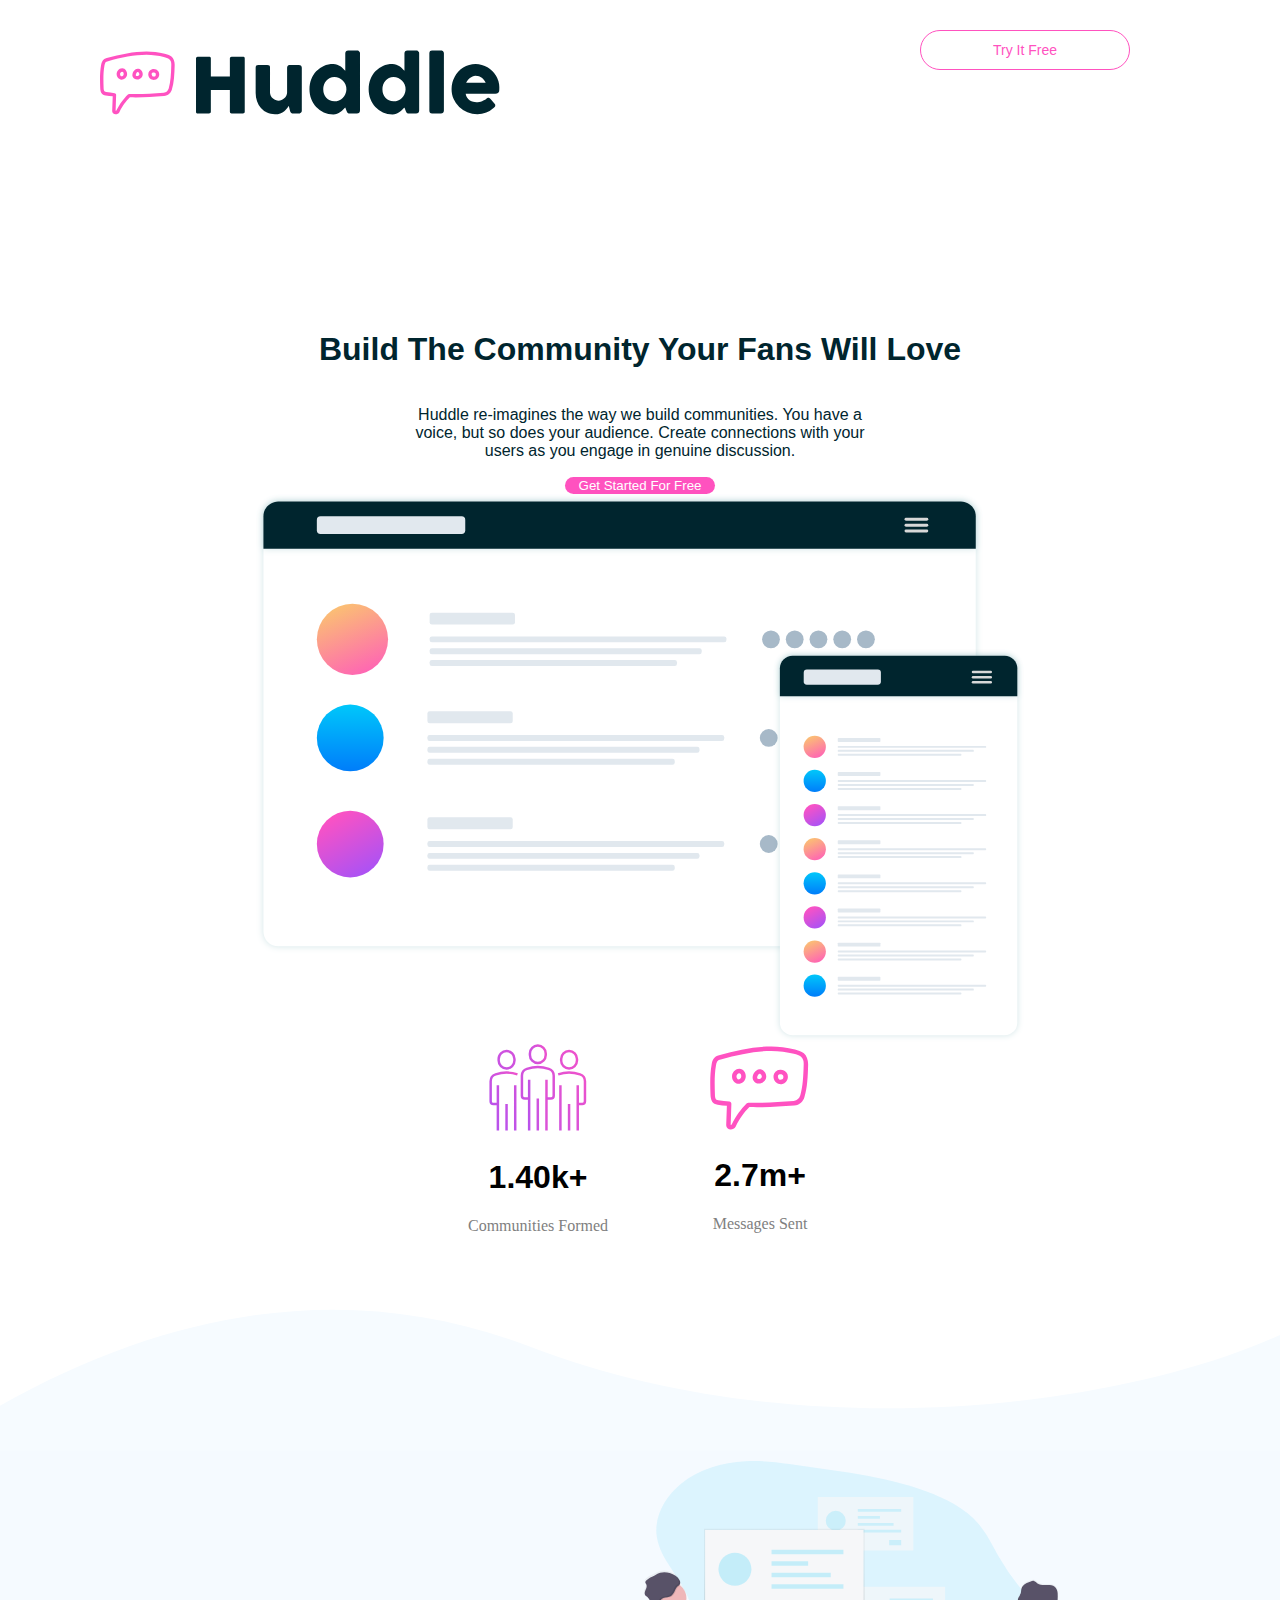
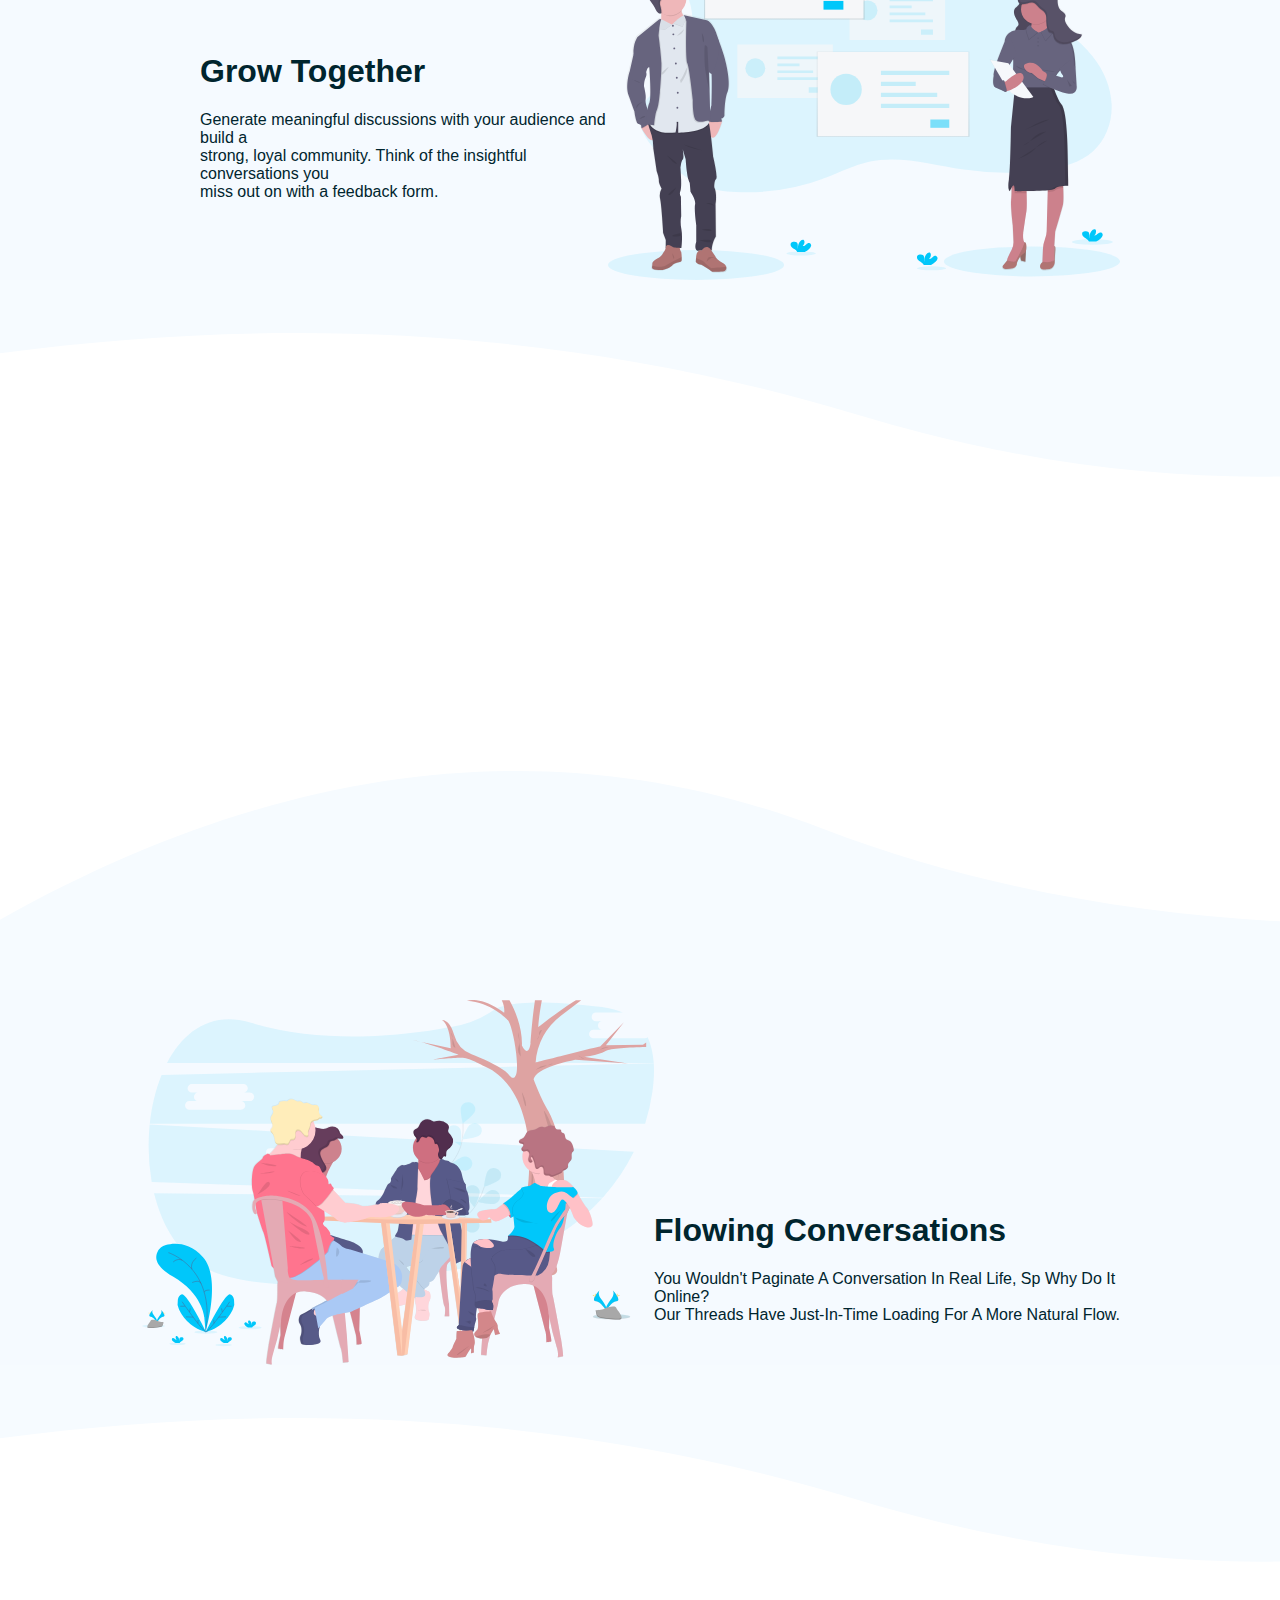
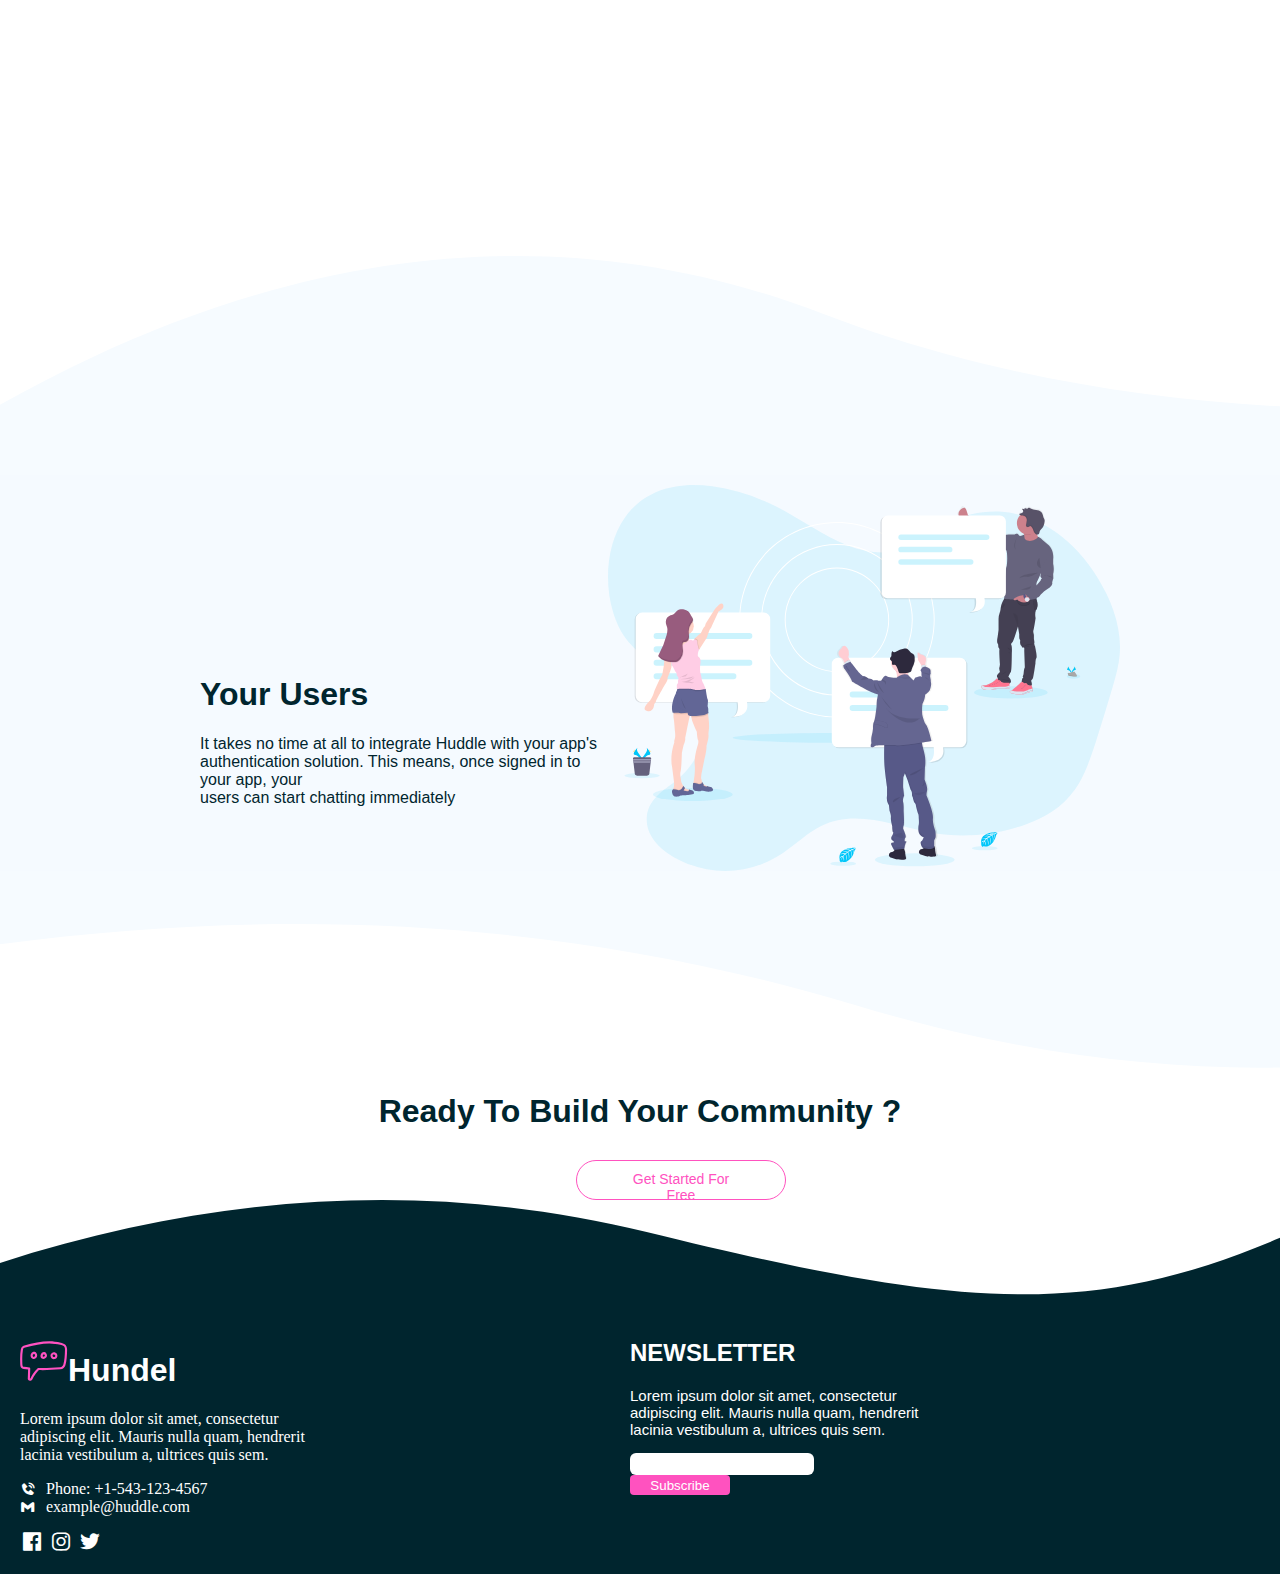
==== commit cb2ddbbb: "new change" ====
--- a/index.html
+++ b/index.html
@@ -133,6 +133,37 @@
 <!--------------------------------footer --final section ---------------------------------------->
  
 <div id="footer"> 
+
+
+    
+    <div class="hundel-section">
+ 
+        <h1> <img src="images/icon-messagesssssssss.svg">Hundel</h1>
+         <p>Lorem ipsum dolor sit amet, consectetur<br>
+             adipiscing elit. Mauris nulla quam, hendrerit<br> lacinia
+             vestibulum a, ultrices quis sem.</p>
+        
+             <div class="phone">
+
+                 <i class='bx bxs-phone-call'  ></i> 
+                 <p> Phone: +1-543-123-4567 </p> 
+               </div> 
+
+                <div class="phone"> 
+                <i class='bx bxl-gmail'></i>
+                <p>example@huddle.com  <p> 
+             </div>
+
+             <div class="social-icons">
+                 <i class='bx bxl-facebook-square'></i>
+                 <i class='bx bxl-instagram'></i>
+                 <i class='bx bxl-twitter'></i>
+             </div>
+
+
+
+
+     </div>
         <div class="NEWSLETTER-section">
             <h2>NEWSLETTER</h2>
            
@@ -150,62 +181,8 @@
 
 
 
-        <div class="hundel-section">
+         
  
-           <h1> <img src="images/icon-messagesssssssss.svg">Hundel</h1>
-            <p>Lorem ipsum dolor sit amet, consectetur<br>
-                adipiscing elit. Mauris nulla quam, hendrerit<br> lacinia
-                vestibulum a, ultrices quis sem.</p>
-           
-                <div class="phone">
-
-                    <i class='bx bxs-phone-call'  ></i> 
-                    <p> Phone: +1-543-123-4567 </p> 
-                  </div> 
- 
-                   <div class="phone"> 
-                   <i class='bx bxl-gmail'></i>
-                   <p>example@huddle.com  <p> 
-                </div>
-
-                <div class="social-icons">
-                    <i class='bx bxl-facebook-square'></i>
-                    <i class='bx bxl-instagram'></i>
-                    <i class='bx bxl-twitter'></i>
-                </div>
-
-
-
-
-        </div>
-
-
-
-
-
-
-
-
-
-
-
-
-
-
-
-
-
-
-
-
-
-
-
-
-
-
-
-
 
 
 </div>
--- a/style1.css
+++ b/style1.css
@@ -354,7 +354,7 @@
 
 
 /* Responsive Styles */
-@media (max-width: 450px) and (min-width: 375px) {
+@media (min-width: 375px) and (max-width: 480px) {
     .header {
         flex-direction: column;
         align-items: center;
@@ -370,18 +370,18 @@
          
     }
     .logo {
-        width: 40%;
-        
-        margin-left:0;
+        width: 100px;
+         margin-left:0;
         margin-top: 20px;
-    }
-
-    .button {
-        width: 40%; 
-        margin-right: 50%;
+        margin-left: 30px;
+    }
+
+    .header .button {
+        width: 100px !important; 
+        margin-right: 30px;
         margin-top: 0px;
         margin-bottom: 50px;
-       margin-left: 50%;
+       
 
         
          
@@ -475,6 +475,11 @@
         margin-top: 10px;  
         margin-right: 0;  
         font-size: 16px; 
+    }
+
+
+    #divbig{ margin: auto;
+
     }
 
     .sec6-text h1 {
